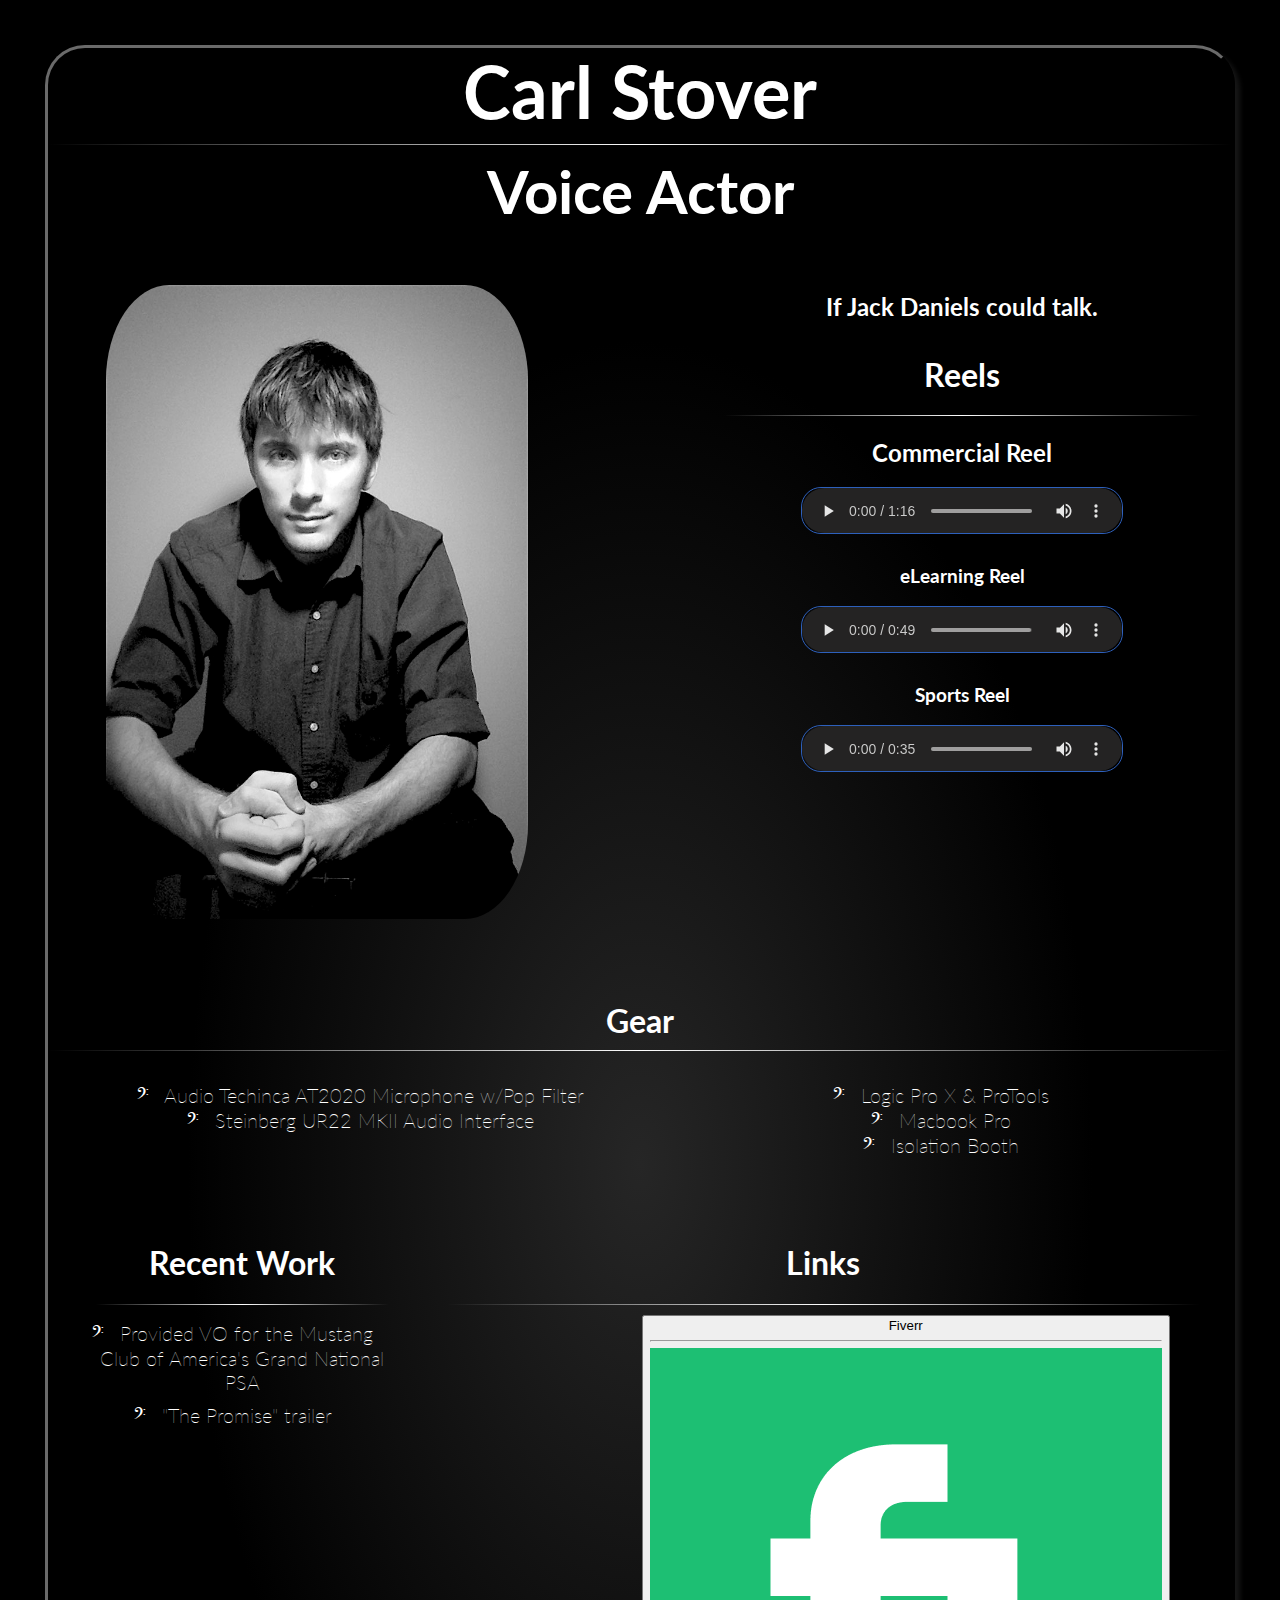
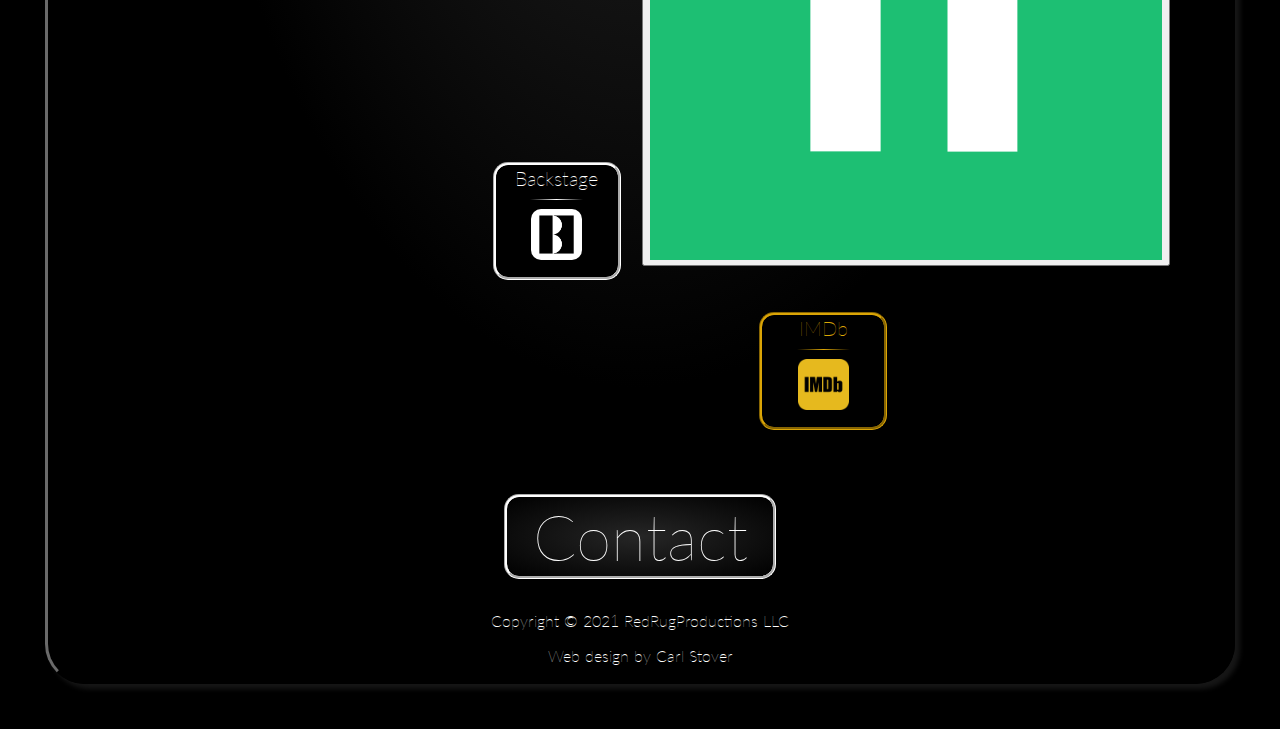
==== index.html @ 20982899 "Update index.html" ====
<!DOCTYPE html>
<html lang="en">
<head>
    <link rel="shortcut icon" type="image/jpg" href="bassclef.jpg"/>
    <link rel="preconnect" href="https://fonts.googleapis.com">
    <link rel="preconnect" href="https://fonts.gstatic.com" crossorigin>
    <link href="https://fonts.googleapis.com/css2?family=Lato:wght@100&display=swap" rel="stylesheet">
    <title> The Walking Bass </title>
    <link rel = "stylesheet" href = "thewalkingbass.css">
    <meta name="viewport" content="width=device-width, initial-scale=1" />
</head>

<body align = center>

<div class = headercontent>

    <h1 style = "font-size: 4.5rem; margin:0px;"> Carl Stover </h1>
    <hr class = line>
    <h3 style = "font-size: 3.75rem; margin:0px;"> Voice Actor </h3>

</div>

<div class = maincontent>

    <div class = maingrid>
       <div class = column1>
            <div class = headshotcontainer>
                <img class = headshot src = "blackwhite.jpeg">
            </div>
        </div>

        <div class = column2 align = center>

            <div class = bio>

                <h2 class = biocontent> 

                   If Jack Daniels could talk.

                </h2>

            </div>

            <div class = reels>
            <h1> Reels </h1>
            <hr class = line style = "margin-bottom: 0px;">
                <div class = reelscontent>

                    <h2 style = "margin-top: 1vh;">Commercial Reel</h2>
                    <audio controls preload = "auto" src = "Commercial Reel.mp3" type = "audio/mpeg" crossorigin>
                    </audio>
                    <br><br>

                    <h3 style = "margin-top: 1vh;">eLearning Reel</h2>
                    <audio controls preload = "auto" src = "eLearning Reel.mp3" type = "audio/mpeg" crossorigin>
                    </audio>
                    <br><br>
                   
                    <h3 style = "margin-top: 1vh;">Sports Reel</h2>
                    <audio controls preload = "auto" src = "Sports Reel.mp3" type = "audio/mpeg" crossorigin>
                    </audio>
                    <br><br>
                    
                    <br><br>
                    
                    
                    
                </div>

            </div>
        </div>

    </div>

    <div class = gear>

        <h1 style = "margin-bottom:0;"> Gear </h1>

        <hr class = line>

        <div class = geargrid>

        <ul class = gearcolumn1>
            <li style = "font-size: 20px;"> Audio Techinca AT2020 Microphone w/Pop Filter</li>
            <li style = "font-size: 20px;"> Steinberg UR22 MKII Audio Interface</li>
        </ul>

        <ul class = gearcolumn2>
            <li style = "font-size: 20px;"> Logic Pro X & ProTools </li>
            <li style = "font-size: 20px;"> Macbook Pro </li>
            <li style = "font-size: 20px;"> Isolation Booth </li>
        </ul>

        </div>
    </div>
    
    <div class = linkworkgrid>
        
        <div class = recentwork align = center>

            <h1> Recent Work </h1>

            <hr class = line  style = "margin: 1rem;">

            <li style = "margin: 1vh; font-size: 20px;"> Provided VO for the Mustang Club of America's Grand National PSA </li>
            <li style = "margin: 1vh; font-size: 20px;"> <a href = https://www.instagram.com/p/CSRpZX1H_sy target = "_blank"> "The Promise" trailer </a></li>  
            <br>    

        </div>

        <div class = links>

            <h1> Links </h1>

            <hr class = line>

            <a class = backstage href = https://www.backstage.com/u/carl-stover/ target="_blank">
                <button class = backstage-media-button>

                    <div class = backstagetext>Backstage</div>

                    <hr class = linebackstage>
                    <img class = backstage-icon src = backstage.png>     
                </button>
            </a>

            <a class = imdb href = https://www.fiverr.com/s/z5KB9g target="_blank">
                <button class = fiverr-media-button>
                    Fiverr
                    <hr class = linefiverr>
                    <img class = fiverr-icon src = fiverr.png>     
                </button>
            </a>

            <a class = imdb href = https://www.imdb.com/name/nm6547443 target="_blank">
                <button class = imdb-media-button>
                    IMDb
                    <hr class = lineimdb>
                    <img class = imdb-icon src = imdb.png>     
                </button>
            </a>
            
        </div>

    </div>

    <div class = contact>
        <a href = "mailto:carlstovermusic@gmail.com"><button class = contactbutton> Contact </button></a>
    </div>

</div>


<div class = footercontent>

    <p> Copyright &#169; 2021 RedRugProductions LLC </p>

    <p> Web design by Carl Stover </p>

</div>

</body>
</html>
---- thewalkingbass.css ----
html 
{
    background-image: radial-gradient(ellipse at center, #262626, black 50%);
    font-family: 'Lato', sans-serif;
    color: white;
    margin: 0px;
    padding: 0px;
    overflow: auto;
    font-weight: 100;        
}

body
{
    border: 3px outset;
    border-color: #161616;
    border-radius: 40px;
    box-shadow: 5px 5px 5px #161616;
    margin: 5vh;
    height: 100%;
}

a
{
    font: inherit;
    color: inherit;
    text-decoration: none;
    overflow: hidden;
}

.line
{
    height: 1px;
    margin: 10px 0;
    background: -webkit-gradient(linear, 0 0, 100% 0, from(rgba(0, 0, 0, 0)), color-stop(0.5, white), to(rgba(0, 0, 0, 0)));
    border: 0;
}

.headercontent
{
    /* background-color: white; */
    margin: 0px;
}

.maincontent
{
    /* background-color: red; */
    width: 100%;
    overflow: auto;
}

.maingrid
{
    /* background-color: brown; */
    display: grid;
    grid-template-columns: auto, auto;
    gap: 10px;
    margin: 1rem;
    overflow: auto;
}

.column1
{
    grid-column: 1/2;
    margin: 1rem;
}

.headshotcontainer
{
    /* background-color: orange; */
    width: min-content;
    margin: 1rem;

}

.headshot
{
    width: 33vw;
    height: auto;
    margin: 10px;
    border-radius: 15%;
}

.column2
{
    grid-column: 2/2;
    margin: 1rem;
}

.bio
{
    /* background-color: yellow; */
    width: 100%;
}

.biocontent
{
    padding: 1vw;
}

.reels 
{
    /* background-color: green; */
    width: 100%;
}

.reelscontent
{
    padding: 1vw;
}

audio 
{
    filter: sepia(0%) saturate(70%) contrast(100%) invert(90%);
    width: 25vw;
    height: 5vh;
    border: 1px solid orange;
    border-radius: 20px;
}

.gear
{
    /* background-color: lime; */
    overflow: auto;
}

.geargrid
{
    /* background-color: brown; */
    display: grid;
    grid-template-columns: repeat(2, minmax(0, 1fr));
    gap: 10px;
    margin: 1rem;
    table-layout: fixed;
}

li::before
{
    content: ' \01D122';
    margin-left: -20px; 
    margin-right: 10px;
}

li
{
    list-style-type: none;
}

.gearcolumn1
{
    grid-column: 1/2;
    margin: 1rem;
    /* background-color: pink; */
}

.gearcolumn2
{
    grid-column: 2/2;
    margin: 1rem;
    /* background-color: orange; */
}

.linkworkgrid
{
    display: grid;
    grid-template-columns: auto, auto;
    gap: 10px;
    margin: 1rem;
    overflow: auto;
}

.links
{
    /* background-color: blue; */
    margin: 1rem;
    height: min-content;
    grid-column: 2/2;
    align-items: center;
}

.backstage-media-button
{
    background-color: black;
    background-image: radial-gradient( center at 25% white, black);
    border: groove 3px white;
    border-radius: 15px;
    font: inherit;
    color: white;
    font-size: 20px;
    padding-left: 2vw;
    padding-right: 2vw;
    padding-bottom: 1vw;
    width: 10vw;
    height: auto;
    margin: 1rem;
    cursor: pointer;
    overflow-x: hidden;
}

.backstagetext
{
    display: flex;
    position: relative;
    align-items: center;
    justify-content: center;
}

.backstage-media-button:hover 
{ 
    opacity: 0.8;
    border: groove 2px; 
}

.backstage-media-button:active 
{
    transform: translateY(4px);
}

.backstage-icon
{
    width: 4vw;
    height: auto;
    border-radius: 10px;
}

.linebackstage
{
    height: 1px;
    margin:1vh;
    background: -webkit-gradient(linear, 0 0, 100% 0, from(rgba(0, 0, 0, 0)), color-stop(0.5, white), to(rgba(0, 0, 0, 0)));
    border: 0;
}

.imdb-media-button
{
    background-color: black;
    background-image: radial-gradient( center at 25% white, black);
    border: groove 3px #DBA506;
    border-radius: 15px;
    font: inherit;
    color: #DBA506;
    font-size: 20px;
    padding-left: 2vw;
    padding-right: 2vw;
    padding-bottom: 1vw;
    width: 10vw;
    height: auto;
    margin: 1rem;
    cursor: pointer;
    overflow-x: hidden;
}
.imdb-media-button:hover 
{ 
    opacity: 0.8;
    border: groove 2px; 
}

.imdb-media-button:active 
{
    transform: translateY(4px);
}

.imdb-icon
{
    width: 4vw;
    height: auto;
}

.lineimdb
{
    height: 1px;
    margin:1vh;
    background: -webkit-gradient(linear, 0 0, 100% 0, from(rgba(0, 0, 0, 0)), color-stop(0.5, #DBA506), to(rgba(0, 0, 0, 0)));
    border: 0;
}

.upwork-media-button
{
    background-color: black;
    background-image: radial-gradient( center at 25% white, black);
    border: groove 3px #15a800;
    border-radius: 15px;
    font: inherit;
    color: #1eff00;
    font-size: 20px;
    padding-left: 2vw;
    padding-right: 2vw;
    padding-bottom: 1vw;
    width: 10vw;
    height: auto;
    margin: 1rem;
    cursor: pointer;
    overflow-x: hidden;
}
.upwork-media-button:hover 
{ 
    opacity: 0.8;
    border: groove 2px; 
}

.upwork-media-button:active 
{
    transform: translateY(4px);
}

.upwork-icon
{
    width: 4vw;
    height: auto;
    border-radius: 10px;
}

.lineupwork
{
    height: 1px;
    margin:1vh;
    background: -webkit-gradient(linear, 0 0, 100% 0, from(rgba(0, 0, 0, 0)), color-stop(0.5, #15a800), to(rgba(0, 0, 0, 0)));
    border: 0;
}



.recentwork
{
    grid-column: 1/2;
    /* background-color: indigo; */
    margin: 1rem;
}

.contactbutton
{
    background-color: black;
    background-image: radial-gradient(#262626, black);
    border: groove 3px white;
    border-radius: 15px;
    font: inherit;
    color: white;
    font-size: 64px;
    padding-left: 2vw;
    padding-right: 2vw;
    width: min-content;
    height: auto;
    margin: 1rem;
    cursor: pointer;

}

.contactbutton:hover 
{ 
    opacity: 0.8;
    border: groove 2px white; 
    box-shadow: 1px 5px 5px #161616;
}

.contactbutton:active 
{
    background-color: white;
    transform: translateY(4px);
}
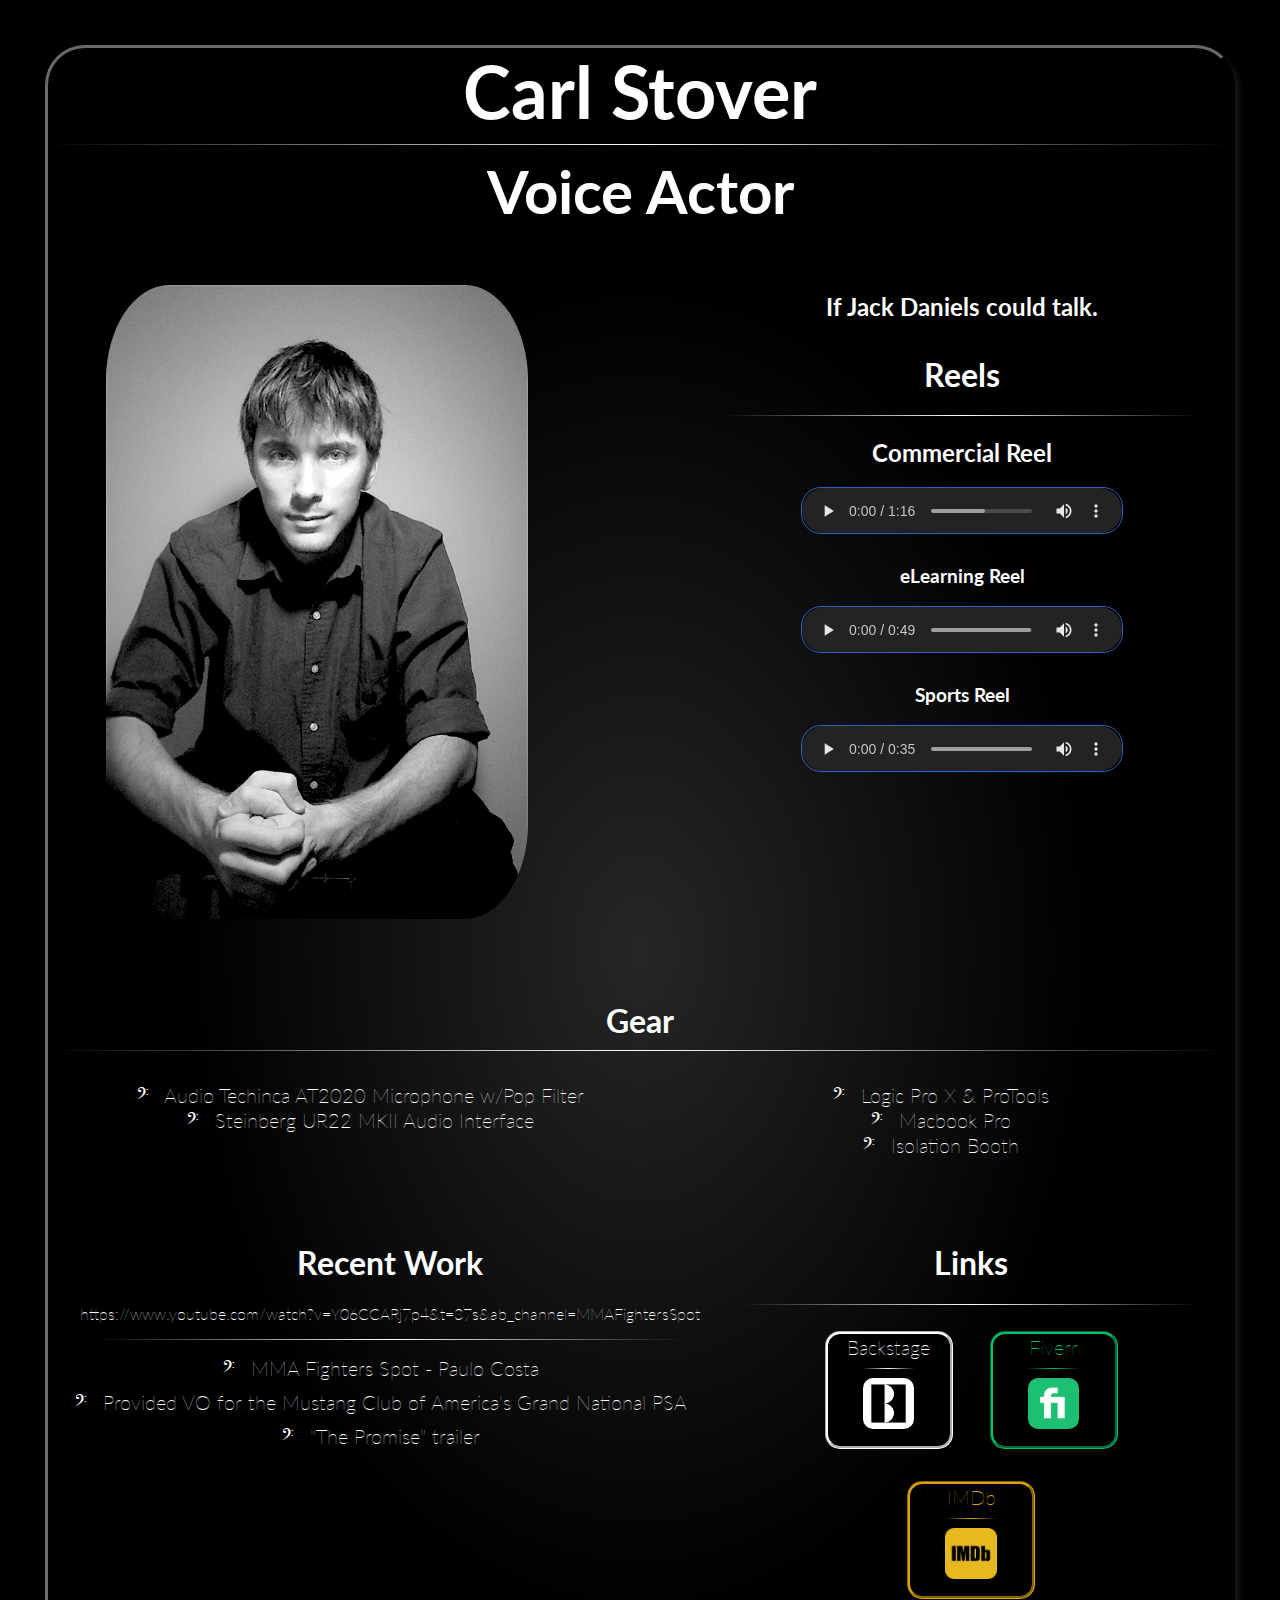
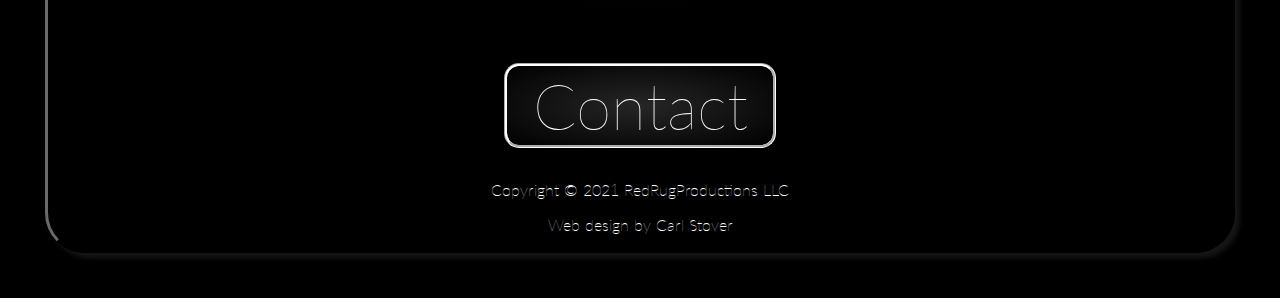
==== commit e7bb4917: "Update index.html" ====
--- a/index.html
+++ b/index.html
@@ -99,9 +99,11 @@
         <div class = recentwork align = center>
 
             <h1> Recent Work </h1>
+https://www.youtube.com/watch?v=Y06CCARj7p4&t=37s&ab_channel=MMAFightersSpot
 
+            
             <hr class = line  style = "margin: 1rem;">
-
+            <li style = "margin: 1vh; font-size: 20px;"> <a href = https://www.youtube.com/watch?v=Y06CCARj7p4&t=37s&ab_channel=MMAFightersSpot target = "_blank"> MMA Fighters Spot - Paulo Costa </a></li>  
             <li style = "margin: 1vh; font-size: 20px;"> Provided VO for the Mustang Club of America's Grand National PSA </li>
             <li style = "margin: 1vh; font-size: 20px;"> <a href = https://www.instagram.com/p/CSRpZX1H_sy target = "_blank"> "The Promise" trailer </a></li>  
             <br>    
--- a/thewalkingbass.css
+++ b/thewalkingbass.css
@@ -108,8 +108,7 @@
     padding: 1vw;
 }
 
-audio 
-{
+audio {
     filter: sepia(0%) saturate(70%) contrast(100%) invert(90%);
     width: 25vw;
     height: 5vh;
@@ -195,7 +194,6 @@
     cursor: pointer;
     overflow-x: hidden;
 }
-
 .backstagetext
 {
     display: flex;
@@ -203,7 +201,6 @@
     align-items: center;
     justify-content: center;
 }
-
 .backstage-media-button:hover 
 { 
     opacity: 0.8;
@@ -273,14 +270,14 @@
     border: 0;
 }
 
-.upwork-media-button
+.fiverr-media-button
 {
     background-color: black;
     background-image: radial-gradient( center at 25% white, black);
-    border: groove 3px #15a800;
+    border: groove 3px #00c26b;
     border-radius: 15px;
     font: inherit;
-    color: #1eff00;
+    color: #00c26b;
     font-size: 20px;
     padding-left: 2vw;
     padding-right: 2vw;
@@ -291,33 +288,31 @@
     cursor: pointer;
     overflow-x: hidden;
 }
-.upwork-media-button:hover 
+.fiverr-media-button:hover 
 { 
     opacity: 0.8;
     border: groove 2px; 
 }
 
-.upwork-media-button:active 
+.fiverr-media-button:active 
 {
     transform: translateY(4px);
 }
 
-.upwork-icon
+.fiverr-icon
 {
     width: 4vw;
     height: auto;
     border-radius: 10px;
 }
 
-.lineupwork
+.linefiverr
 {
     height: 1px;
     margin:1vh;
-    background: -webkit-gradient(linear, 0 0, 100% 0, from(rgba(0, 0, 0, 0)), color-stop(0.5, #15a800), to(rgba(0, 0, 0, 0)));
+    background: -webkit-gradient(linear, 0 0, 100% 0, from(rgba(0, 0, 0, 0)), color-stop(0.5, #00c26b), to(rgba(0, 0, 0, 0)));
     border: 0;
 }
-
-
 
 .recentwork
 {
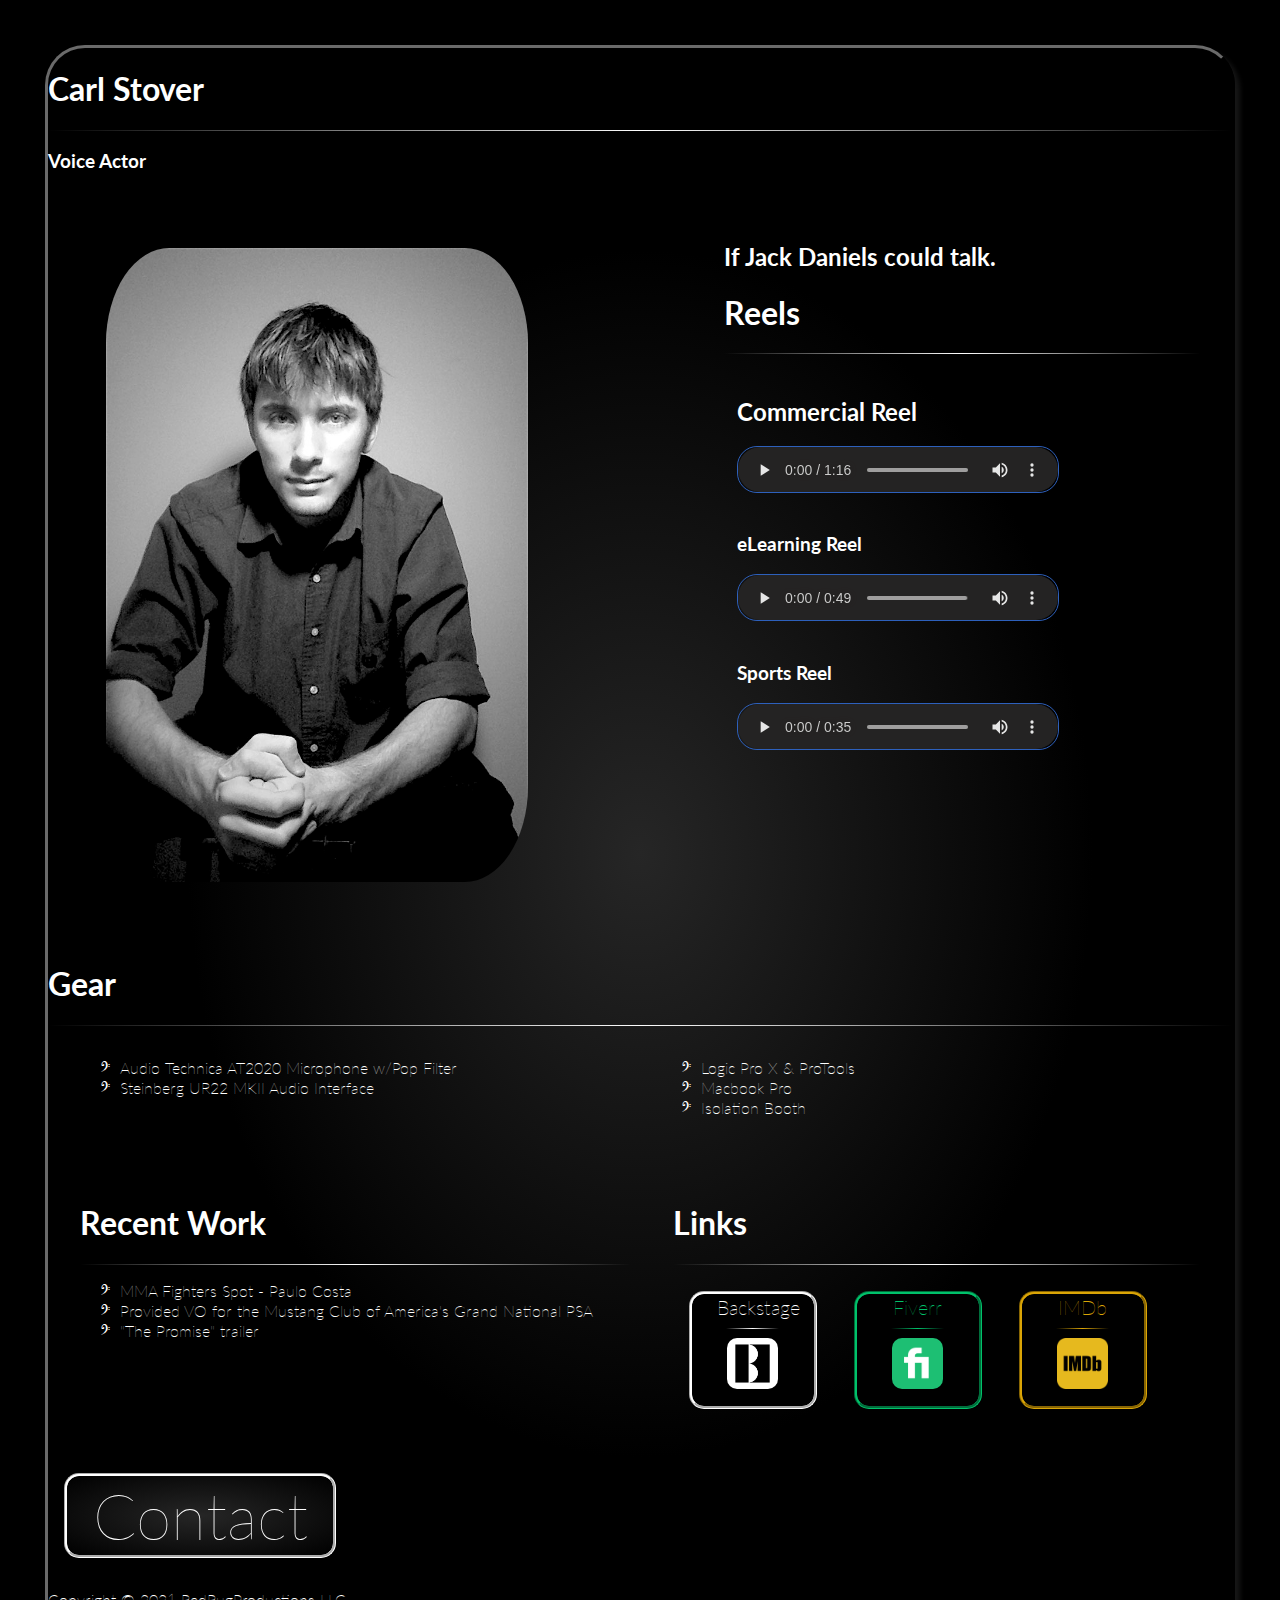
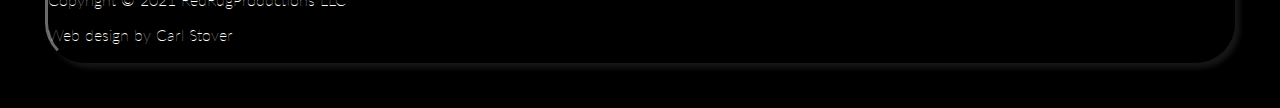
==== commit 9526debf: "Update index.html" ====
--- a/index.html
+++ b/index.html
@@ -1,165 +1,119 @@
 <!DOCTYPE html>
 <html lang="en">
+
 <head>
-    <link rel="shortcut icon" type="image/jpg" href="bassclef.jpg"/>
+    <meta charset="UTF-8">
+    <meta name="viewport" content="width=device-width, initial-scale=1">
+    <title>The Walking Bass</title>
+    <link rel="shortcut icon" type="image/jpg" href="bassclef.jpg" />
     <link rel="preconnect" href="https://fonts.googleapis.com">
     <link rel="preconnect" href="https://fonts.gstatic.com" crossorigin>
     <link href="https://fonts.googleapis.com/css2?family=Lato:wght@100&display=swap" rel="stylesheet">
-    <title> The Walking Bass </title>
-    <link rel = "stylesheet" href = "thewalkingbass.css">
-    <meta name="viewport" content="width=device-width, initial-scale=1" />
+    <link rel="stylesheet" href="thewalkingbass.css">
 </head>
 
-<body align = center>
+<body>
 
-<div class = headercontent>
+    <div class="headercontent">
+        <h1>Carl Stover</h1>
+        <hr class="line">
+        <h3>Voice Actor</h3>
+    </div>
 
-    <h1 style = "font-size: 4.5rem; margin:0px;"> Carl Stover </h1>
-    <hr class = line>
-    <h3 style = "font-size: 3.75rem; margin:0px;"> Voice Actor </h3>
-
-</div>
-
-<div class = maincontent>
-
-    <div class = maingrid>
-       <div class = column1>
-            <div class = headshotcontainer>
-                <img class = headshot src = "blackwhite.jpeg">
+    <div class="maincontent">
+        <div class="maingrid">
+            <div class="column1">
+                <div class="headshotcontainer">
+                    <img class="headshot" src="blackwhite.jpeg" alt="Headshot">
+                </div>
+            </div>
+            <div class="column2">
+                <div class="bio">
+                    <h2>If Jack Daniels could talk.</h2>
+                </div>
+                <div class="reels">
+                    <h1>Reels</h1>
+                    <hr class="line">
+                    <div class="reelscontent">
+                        <h2>Commercial Reel</h2>
+                        <audio controls preload="auto" src="Commercial Reel.mp3" type="audio/mpeg" crossorigin></audio>
+                        <br><br>
+                        <h3>eLearning Reel</h3>
+                        <audio controls preload="auto" src="eLearning Reel.mp3" type="audio/mpeg" crossorigin></audio>
+                        <br><br>
+                        <h3>Sports Reel</h3>
+                        <audio controls preload="auto" src="Sports Reel.mp3" type="audio/mpeg" crossorigin></audio>
+                        <br><br>
+                    </div>
+                </div>
             </div>
         </div>
 
-        <div class = column2 align = center>
-
-            <div class = bio>
-
-                <h2 class = biocontent> 
-
-                   If Jack Daniels could talk.
-
-                </h2>
-
-            </div>
-
-            <div class = reels>
-            <h1> Reels </h1>
-            <hr class = line style = "margin-bottom: 0px;">
-                <div class = reelscontent>
-
-                    <h2 style = "margin-top: 1vh;">Commercial Reel</h2>
-                    <audio controls preload = "auto" src = "Commercial Reel.mp3" type = "audio/mpeg" crossorigin>
-                    </audio>
-                    <br><br>
-
-                    <h3 style = "margin-top: 1vh;">eLearning Reel</h2>
-                    <audio controls preload = "auto" src = "eLearning Reel.mp3" type = "audio/mpeg" crossorigin>
-                    </audio>
-                    <br><br>
-                   
-                    <h3 style = "margin-top: 1vh;">Sports Reel</h2>
-                    <audio controls preload = "auto" src = "Sports Reel.mp3" type = "audio/mpeg" crossorigin>
-                    </audio>
-                    <br><br>
-                    
-                    <br><br>
-                    
-                    
-                    
-                </div>
-
+        <div class="gear">
+            <h1>Gear</h1>
+            <hr class="line">
+            <div class="geargrid">
+                <ul class="gearcolumn1">
+                    <li>Audio Technica AT2020 Microphone w/Pop Filter</li>
+                    <li>Steinberg UR22 MKII Audio Interface</li>
+                </ul>
+                <ul class="gearcolumn2">
+                    <li>Logic Pro X & ProTools</li>
+                    <li>Macbook Pro</li>
+                    <li>Isolation Booth</li>
+                </ul>
             </div>
         </div>
 
+        <div class="linkworkgrid">
+            <div class="recentwork">
+                <h1>Recent Work</h1>
+                <hr class="line">
+                <ul>
+                    <li><a href="https://www.youtube.com/watch?v=Y06CCARj7p4&t=37s&ab_channel=MMAFightersSpot" target="_blank">MMA Fighters Spot - Paulo Costa</a></li>
+                    <li>Provided VO for the Mustang Club of America's Grand National PSA</li>
+                    <li><a href="https://www.instagram.com/p/CSRpZX1H_sy" target="_blank">"The Promise" trailer</a></li>
+                </ul>
+            </div>
+            <div class="links">
+                <h1>Links</h1>
+                <hr class="line">
+                <a class="backstage" href="https://www.backstage.com/u/carl-stover/" target="_blank">
+                    <button class="backstage-media-button">
+                        Backstage
+                        <hr class="linebackstage">
+                        <img class="backstage-icon" src="backstage.png" alt="Backstage Icon">
+                    </button>
+                </a>
+                <a class="fiverr" href="https://www.fiverr.com/s/z5KB9g" target="_blank">
+                    <button class="fiverr-media-button">
+                        Fiverr
+                        <hr class="linefiverr">
+                        <img class="fiverr-icon" src="fiverr.png" alt="Fiverr Icon">
+                    </button>
+                </a>
+                <a class="imdb" href="https://www.imdb.com/name/nm6547443" target="_blank">
+                    <button class="imdb-media-button">
+                        IMDb
+                        <hr class="lineimdb">
+                        <img class="imdb-icon" src="imdb.png" alt="IMDb Icon">
+                    </button>
+                </a>
+            </div>
+        </div>
+
+        <div class="contact">
+            <a href="mailto:carlstovermusic@gmail.com">
+                <button class="contactbutton">Contact</button>
+            </a>
+        </div>
     </div>
 
-    <div class = gear>
-
-        <h1 style = "margin-bottom:0;"> Gear </h1>
-
-        <hr class = line>
-
-        <div class = geargrid>
-
-        <ul class = gearcolumn1>
-            <li style = "font-size: 20px;"> Audio Techinca AT2020 Microphone w/Pop Filter</li>
-            <li style = "font-size: 20px;"> Steinberg UR22 MKII Audio Interface</li>
-        </ul>
-
-        <ul class = gearcolumn2>
-            <li style = "font-size: 20px;"> Logic Pro X & ProTools </li>
-            <li style = "font-size: 20px;"> Macbook Pro </li>
-            <li style = "font-size: 20px;"> Isolation Booth </li>
-        </ul>
-
-        </div>
-    </div>
-    
-    <div class = linkworkgrid>
-        
-        <div class = recentwork align = center>
-
-            <h1> Recent Work </h1>
-https://www.youtube.com/watch?v=Y06CCARj7p4&t=37s&ab_channel=MMAFightersSpot
-
-            
-            <hr class = line  style = "margin: 1rem;">
-            <li style = "margin: 1vh; font-size: 20px;"> <a href = https://www.youtube.com/watch?v=Y06CCARj7p4&t=37s&ab_channel=MMAFightersSpot target = "_blank"> MMA Fighters Spot - Paulo Costa </a></li>  
-            <li style = "margin: 1vh; font-size: 20px;"> Provided VO for the Mustang Club of America's Grand National PSA </li>
-            <li style = "margin: 1vh; font-size: 20px;"> <a href = https://www.instagram.com/p/CSRpZX1H_sy target = "_blank"> "The Promise" trailer </a></li>  
-            <br>    
-
-        </div>
-
-        <div class = links>
-
-            <h1> Links </h1>
-
-            <hr class = line>
-
-            <a class = backstage href = https://www.backstage.com/u/carl-stover/ target="_blank">
-                <button class = backstage-media-button>
-
-                    <div class = backstagetext>Backstage</div>
-
-                    <hr class = linebackstage>
-                    <img class = backstage-icon src = backstage.png>     
-                </button>
-            </a>
-
-            <a class = imdb href = https://www.fiverr.com/s/z5KB9g target="_blank">
-                <button class = fiverr-media-button>
-                    Fiverr
-                    <hr class = linefiverr>
-                    <img class = fiverr-icon src = fiverr.png>     
-                </button>
-            </a>
-
-            <a class = imdb href = https://www.imdb.com/name/nm6547443 target="_blank">
-                <button class = imdb-media-button>
-                    IMDb
-                    <hr class = lineimdb>
-                    <img class = imdb-icon src = imdb.png>     
-                </button>
-            </a>
-            
-        </div>
-
+    <div class="footercontent">
+        <p>Copyright &#169; 2021 RedRugProductions LLC</p>
+        <p>Web design by Carl Stover</p>
     </div>
 
-    <div class = contact>
-        <a href = "mailto:carlstovermusic@gmail.com"><button class = contactbutton> Contact </button></a>
-    </div>
+</body>
 
-</div>
-
-
-<div class = footercontent>
-
-    <p> Copyright &#169; 2021 RedRugProductions LLC </p>
-
-    <p> Web design by Carl Stover </p>
-
-</div>
-
-</body>
 </html>
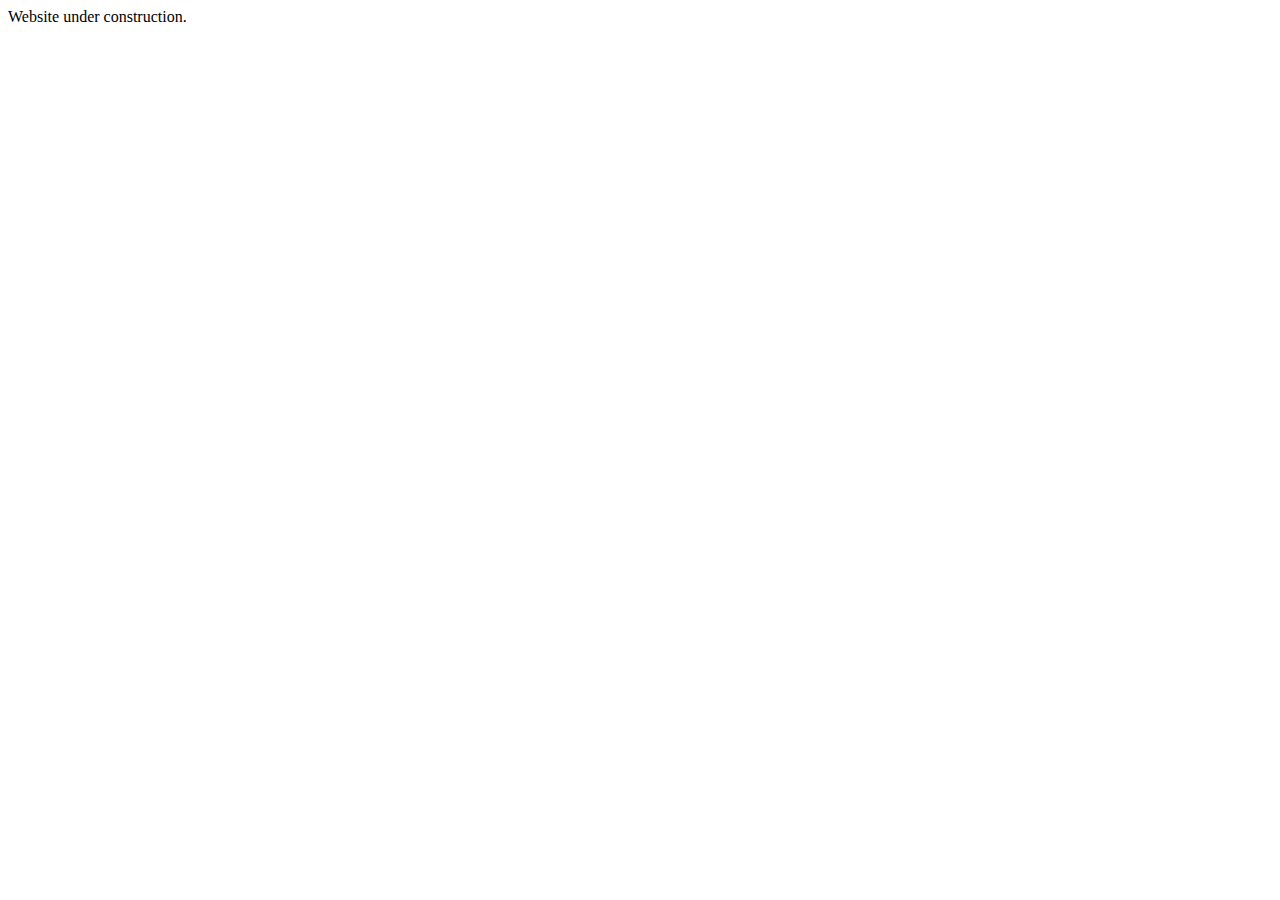
==== commit 02dffad9: "Update index.html" ====
--- a/index.html
+++ b/index.html
@@ -1,3 +1,7 @@
+Website under construction.
+
+<!--
+
 <!DOCTYPE html>
 <html lang="en">
 
@@ -117,3 +121,4 @@
 </body>
 
 </html>
+-->
--- a/thewalkingbass.css
+++ b/thewalkingbass.css
@@ -1,353 +1,159 @@
-html 
-{
+html {
     background-image: radial-gradient(ellipse at center, #262626, black 50%);
     font-family: 'Lato', sans-serif;
     color: white;
-    margin: 0px;
-    padding: 0px;
-    overflow: auto;
-    font-weight: 100;        
+    margin: 0;
+    padding: 0;
+    font-weight: 100;
 }
 
-body
-{
+body {
     border: 3px outset;
     border-color: #161616;
     border-radius: 40px;
     box-shadow: 5px 5px 5px #161616;
     margin: 5vh;
-    height: 100%;
+    padding: 2vh;
+    min-height: 100vh;
+    box-sizing: border-box;
 }
 
-a
-{
+a {
     font: inherit;
     color: inherit;
     text-decoration: none;
     overflow: hidden;
 }
 
-.line
-{
+.line {
     height: 1px;
-    margin: 10px 0;
+    margin: 1vh 0;
     background: -webkit-gradient(linear, 0 0, 100% 0, from(rgba(0, 0, 0, 0)), color-stop(0.5, white), to(rgba(0, 0, 0, 0)));
     border: 0;
 }
 
-.headercontent
-{
-    /* background-color: white; */
-    margin: 0px;
+.headercontent {
+    margin: 0;
+    text-align: center;
+    padding: 2vh;
 }
 
-.maincontent
-{
-    /* background-color: red; */
+.maincontent {
     width: 100%;
-    overflow: auto;
+    overflow: hidden;
+    box-sizing: border-box;
+    padding: 2vh;
 }
 
-.maingrid
-{
-    /* background-color: brown; */
+.maingrid {
     display: grid;
-    grid-template-columns: auto, auto;
-    gap: 10px;
-    margin: 1rem;
-    overflow: auto;
+    grid-template-columns: 1fr;
+    gap: 2vh;
 }
 
-.column1
-{
-    grid-column: 1/2;
-    margin: 1rem;
+.column1, .column2 {
+    margin: 1rem 0;
+    text-align: center;
 }
 
-.headshotcontainer
-{
-    /* background-color: orange; */
-    width: min-content;
-    margin: 1rem;
-
-}
-
-.headshot
-{
-    width: 33vw;
+.headshot {
+    width: 100%;
+    max-width: 300px;
     height: auto;
-    margin: 10px;
     border-radius: 15%;
 }
 
-.column2
-{
-    grid-column: 2/2;
-    margin: 1rem;
-}
-
-.bio
-{
-    /* background-color: yellow; */
+.reelscontent audio {
     width: 100%;
-}
-
-.biocontent
-{
-    padding: 1vw;
-}
-
-.reels 
-{
-    /* background-color: green; */
-    width: 100%;
-}
-
-.reelscontent
-{
-    padding: 1vw;
-}
-
-audio {
-    filter: sepia(0%) saturate(70%) contrast(100%) invert(90%);
-    width: 25vw;
-    height: 5vh;
     border: 1px solid orange;
     border-radius: 20px;
 }
 
-.gear
-{
-    /* background-color: lime; */
-    overflow: auto;
+.geargrid {
+    display: grid;
+    grid-template-columns: 1fr 1fr;
+    gap: 2vh;
 }
 
-.geargrid
-{
-    /* background-color: brown; */
-    display: grid;
-    grid-template-columns: repeat(2, minmax(0, 1fr));
-    gap: 10px;
-    margin: 1rem;
-    table-layout: fixed;
+.gearcolumn1, .gearcolumn2 {
+    list-style-type: none;
+    margin: 1rem 0;
+    padding: 0;
 }
 
-li::before
-{
-    content: ' \01D122';
-    margin-left: -20px; 
-    margin-right: 10px;
+.linkworkgrid {
+    display: flex;
+    flex-direction: column;
+    gap: 2vh;
 }
 
-li
-{
-    list-style-type: none;
+.links {
+    text-align: center;
 }
 
-.gearcolumn1
-{
-    grid-column: 1/2;
-    margin: 1rem;
-    /* background-color: pink; */
-}
-
-.gearcolumn2
-{
-    grid-column: 2/2;
-    margin: 1rem;
-    /* background-color: orange; */
-}
-
-.linkworkgrid
-{
-    display: grid;
-    grid-template-columns: auto, auto;
-    gap: 10px;
-    margin: 1rem;
-    overflow: auto;
-}
-
-.links
-{
-    /* background-color: blue; */
-    margin: 1rem;
-    height: min-content;
-    grid-column: 2/2;
-    align-items: center;
-}
-
-.backstage-media-button
-{
+.media-button {
     background-color: black;
-    background-image: radial-gradient( center at 25% white, black);
+    background-image: radial-gradient(center at 25% white, black);
     border: groove 3px white;
     border-radius: 15px;
     font: inherit;
     color: white;
-    font-size: 20px;
-    padding-left: 2vw;
-    padding-right: 2vw;
-    padding-bottom: 1vw;
-    width: 10vw;
-    height: auto;
-    margin: 1rem;
+    font-size: 16px;
+    padding: 1vh 2vw;
     cursor: pointer;
     overflow-x: hidden;
-}
-.backstagetext
-{
-    display: flex;
-    position: relative;
-    align-items: center;
-    justify-content: center;
-}
-.backstage-media-button:hover 
-{ 
-    opacity: 0.8;
-    border: groove 2px; 
+    text-decoration: none;
+    display: inline-block;
+    transition: all 0.3s;
 }
 
-.backstage-media-button:active 
-{
+.media-button:hover {
+    opacity: 0.8;
+    border: groove 2px;
+}
+
+.media-button:active {
     transform: translateY(4px);
 }
 
-.backstage-icon
-{
-    width: 4vw;
+.icon {
+    width: 20px;
     height: auto;
     border-radius: 10px;
 }
 
-.linebackstage
-{
-    height: 1px;
-    margin:1vh;
-    background: -webkit-gradient(linear, 0 0, 100% 0, from(rgba(0, 0, 0, 0)), color-stop(0.5, white), to(rgba(0, 0, 0, 0)));
-    border: 0;
-}
-
-.imdb-media-button
-{
-    background-color: black;
-    background-image: radial-gradient( center at 25% white, black);
-    border: groove 3px #DBA506;
-    border-radius: 15px;
-    font: inherit;
-    color: #DBA506;
-    font-size: 20px;
-    padding-left: 2vw;
-    padding-right: 2vw;
-    padding-bottom: 1vw;
-    width: 10vw;
-    height: auto;
-    margin: 1rem;
-    cursor: pointer;
-    overflow-x: hidden;
-}
-.imdb-media-button:hover 
-{ 
-    opacity: 0.8;
-    border: groove 2px; 
-}
-
-.imdb-media-button:active 
-{
-    transform: translateY(4px);
-}
-
-.imdb-icon
-{
-    width: 4vw;
-    height: auto;
-}
-
-.lineimdb
-{
-    height: 1px;
-    margin:1vh;
-    background: -webkit-gradient(linear, 0 0, 100% 0, from(rgba(0, 0, 0, 0)), color-stop(0.5, #DBA506), to(rgba(0, 0, 0, 0)));
-    border: 0;
-}
-
-.fiverr-media-button
-{
-    background-color: black;
-    background-image: radial-gradient( center at 25% white, black);
-    border: groove 3px #00c26b;
-    border-radius: 15px;
-    font: inherit;
-    color: #00c26b;
-    font-size: 20px;
-    padding-left: 2vw;
-    padding-right: 2vw;
-    padding-bottom: 1vw;
-    width: 10vw;
-    height: auto;
-    margin: 1rem;
-    cursor: pointer;
-    overflow-x: hidden;
-}
-.fiverr-media-button:hover 
-{ 
-    opacity: 0.8;
-    border: groove 2px; 
-}
-
-.fiverr-media-button:active 
-{
-    transform: translateY(4px);
-}
-
-.fiverr-icon
-{
-    width: 4vw;
-    height: auto;
-    border-radius: 10px;
-}
-
-.linefiverr
-{
-    height: 1px;
-    margin:1vh;
-    background: -webkit-gradient(linear, 0 0, 100% 0, from(rgba(0, 0, 0, 0)), color-stop(0.5, #00c26b), to(rgba(0, 0, 0, 0)));
-    border: 0;
-}
-
-.recentwork
-{
-    grid-column: 1/2;
-    /* background-color: indigo; */
-    margin: 1rem;
-}
-
-.contactbutton
-{
+.contactbutton {
     background-color: black;
     background-image: radial-gradient(#262626, black);
     border: groove 3px white;
     border-radius: 15px;
     font: inherit;
     color: white;
-    font-size: 64px;
-    padding-left: 2vw;
-    padding-right: 2vw;
-    width: min-content;
-    height: auto;
-    margin: 1rem;
+    font-size: 2rem;
+    padding: 1vh 2vw;
     cursor: pointer;
-
+    transition: all 0.3s;
 }
 
-.contactbutton:hover 
-{ 
+.contactbutton:hover {
     opacity: 0.8;
-    border: groove 2px white; 
+    border: groove 2px white;
     box-shadow: 1px 5px 5px #161616;
 }
 
-.contactbutton:active 
-{
+.contactbutton:active {
     background-color: white;
     transform: translateY(4px);
 }
+
+@media (min-width: 768px) {
+    .maingrid {
+        grid-template-columns: 1fr 1fr;
+    }
+}
+
+@media (min-width: 1024px) {
+    .maingrid {
+        grid-template-columns: 1fr 1fr 1fr;
+    }
+}
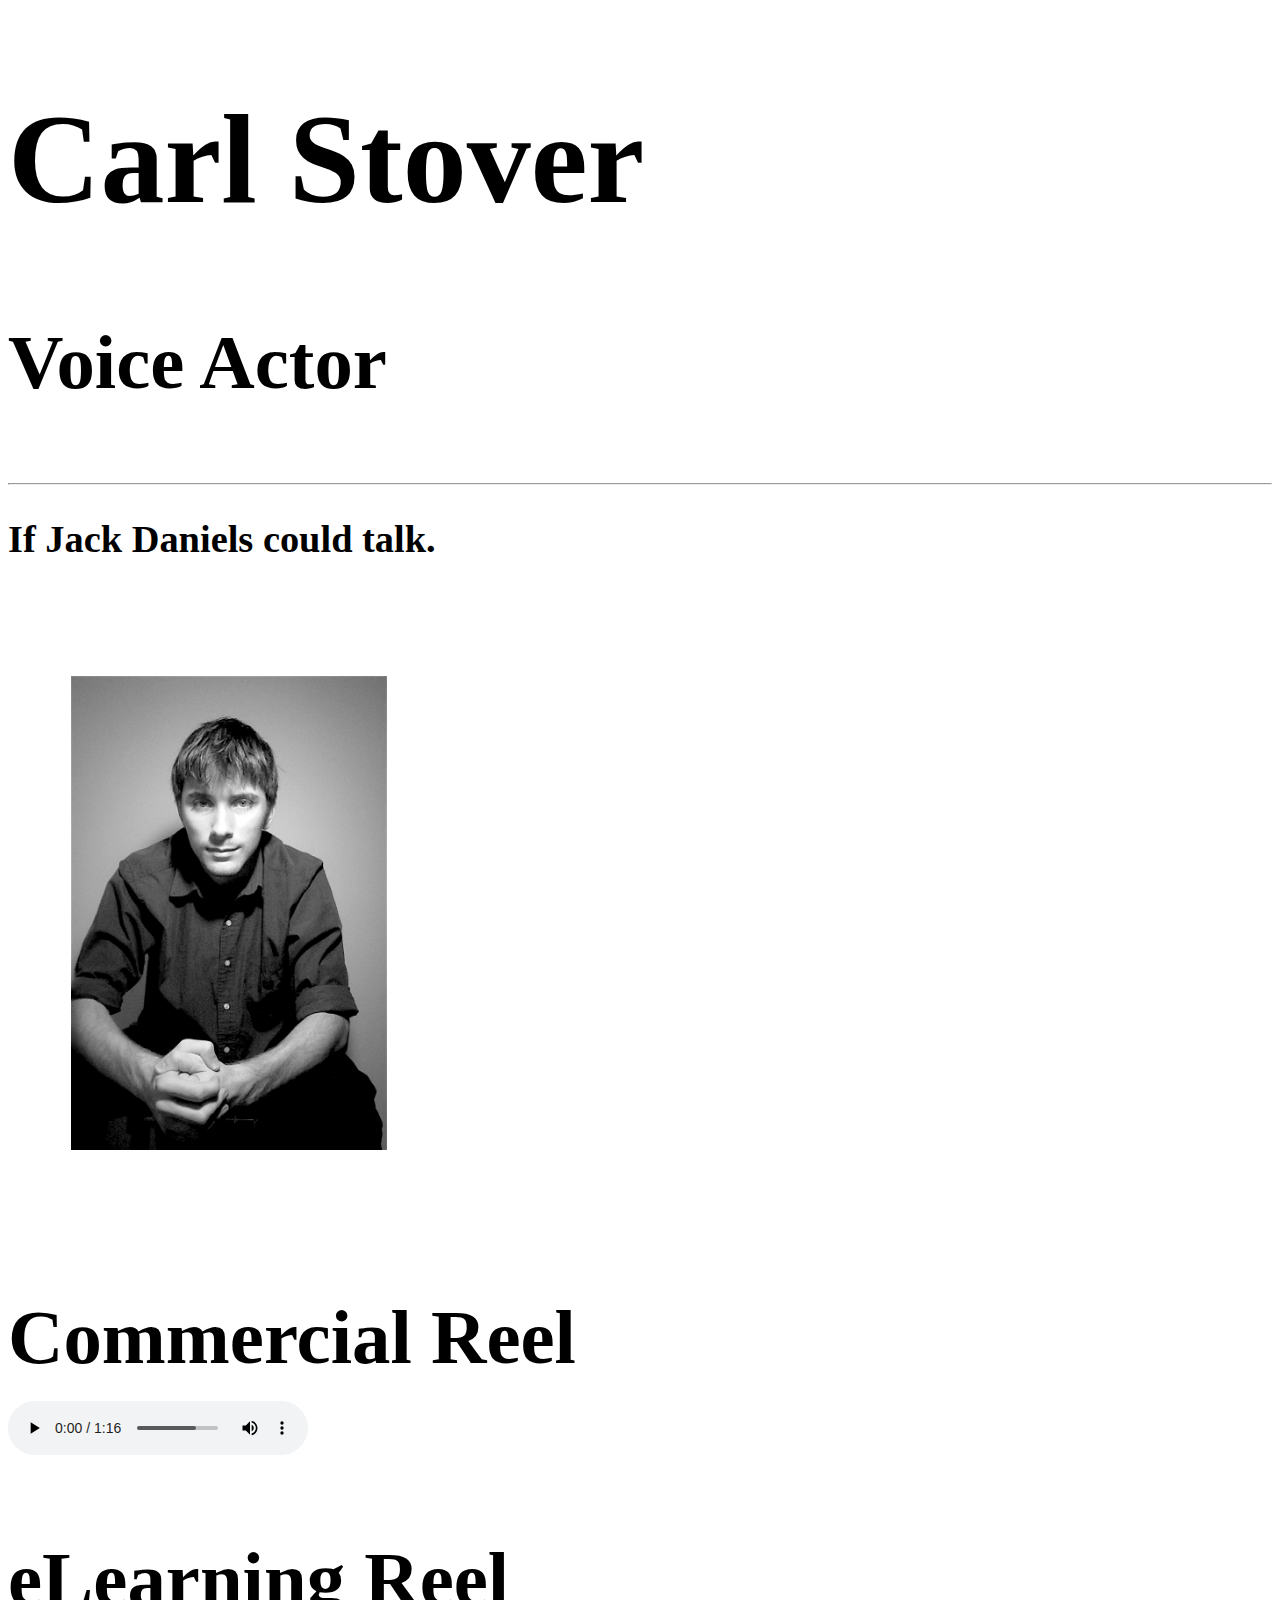
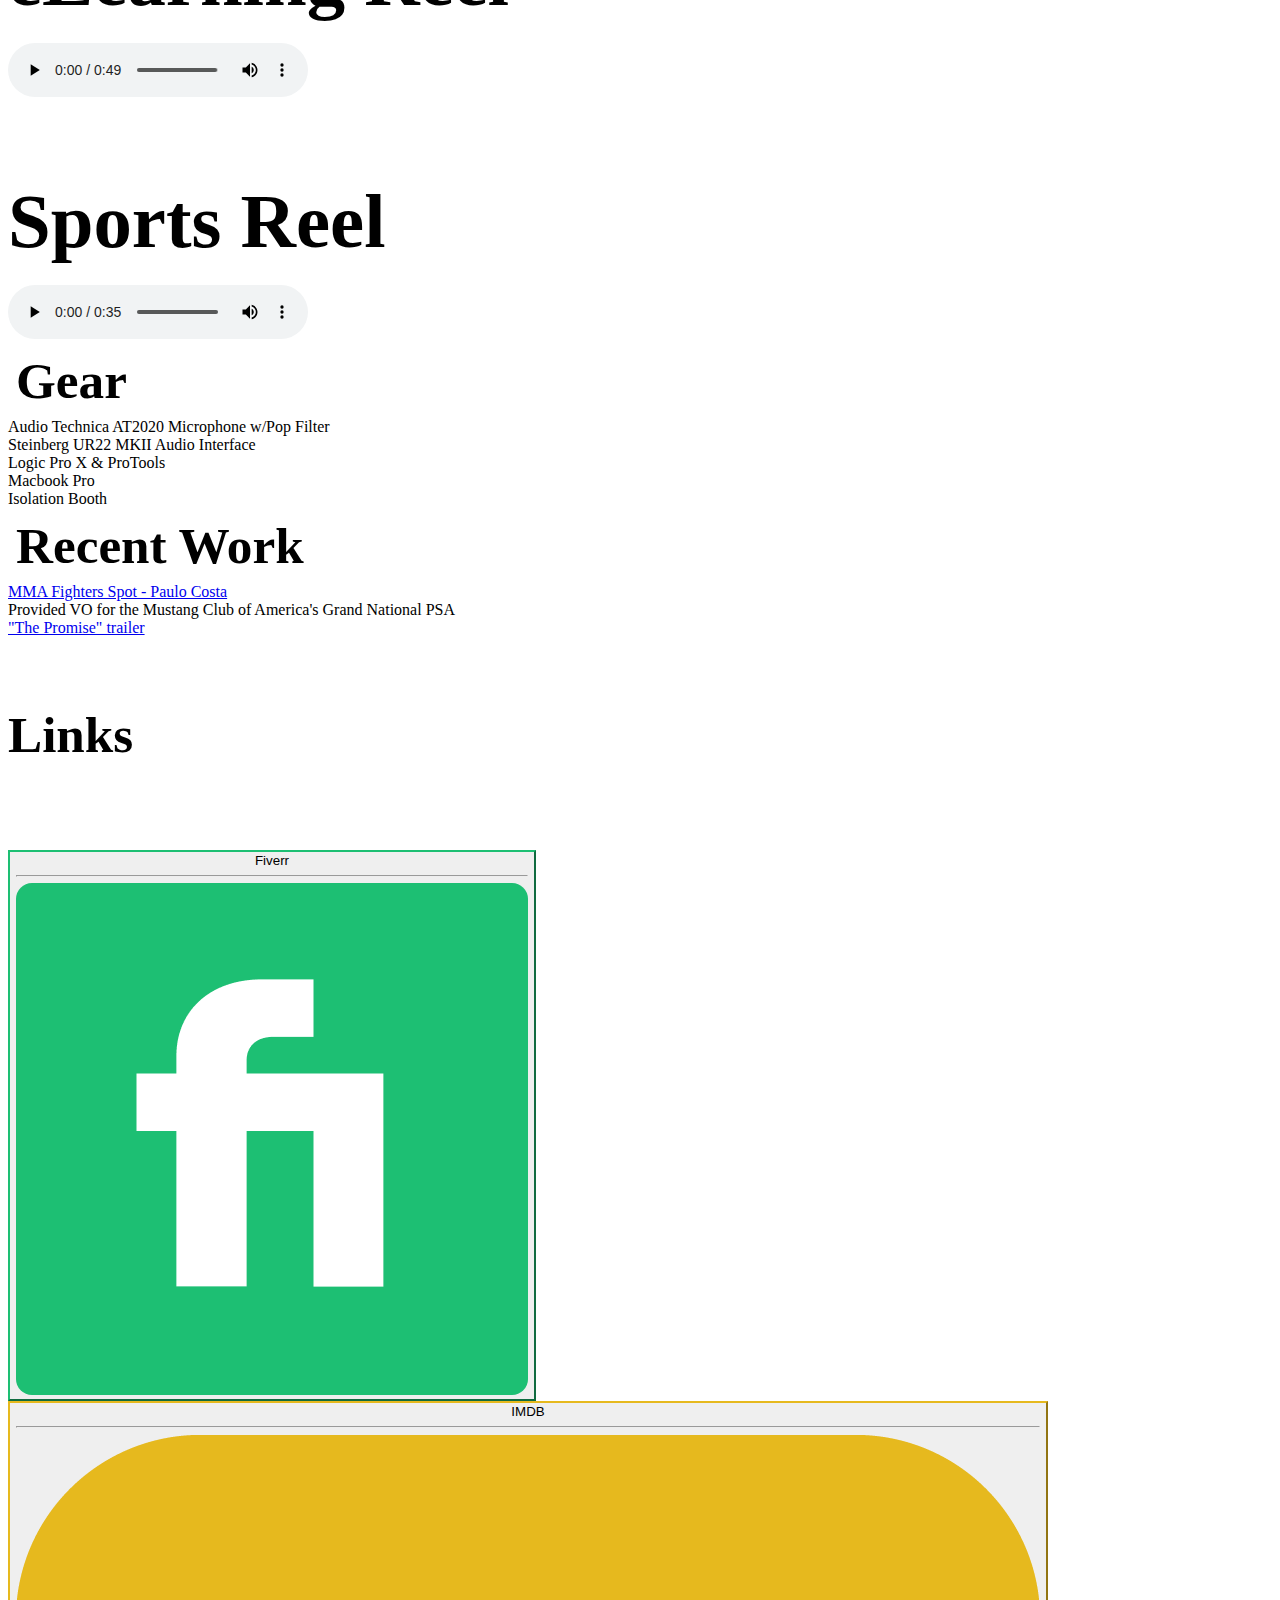
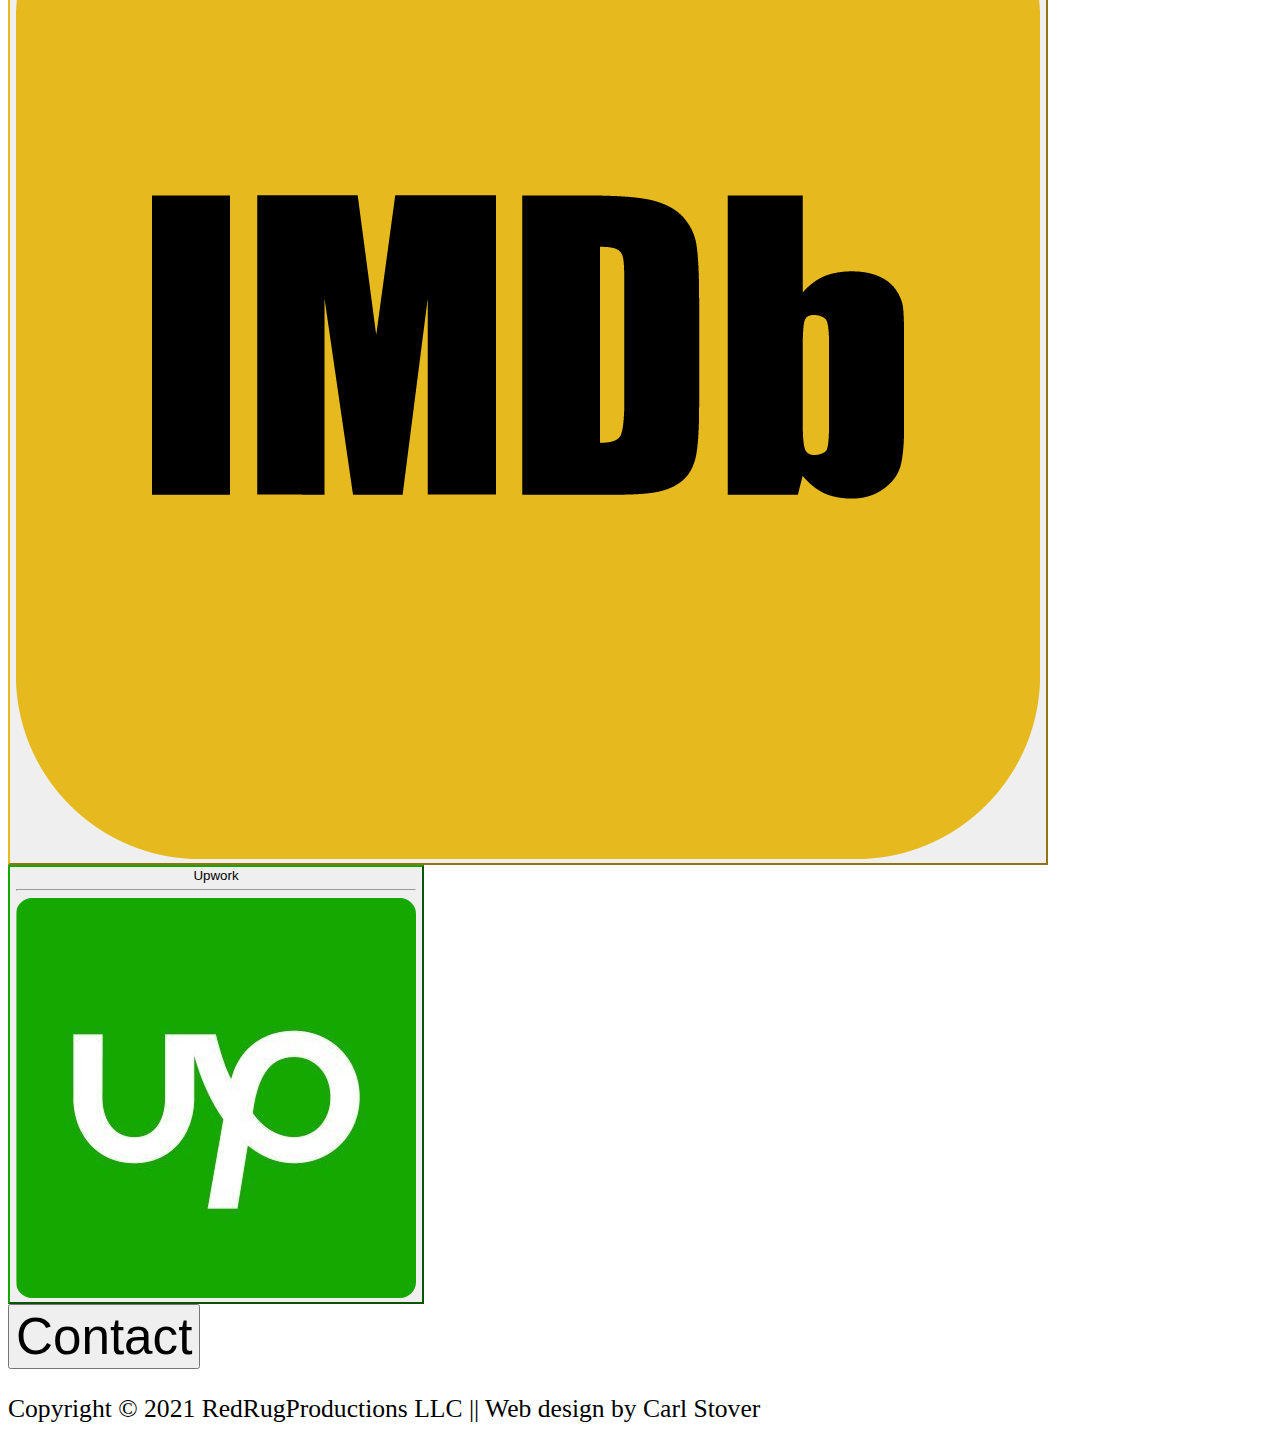
==== commit be181768: "Update index.html" ====
--- a/index.html
+++ b/index.html
@@ -1,124 +1,86 @@
-Website under construction.
-
-<!--
-
 <!DOCTYPE html>
 <html lang="en">
-
 <head>
     <meta charset="UTF-8">
-    <meta name="viewport" content="width=device-width, initial-scale=1">
-    <title>The Walking Bass</title>
+    <link rel = "stylesheet" href = "main.css";>
     <link rel="shortcut icon" type="image/jpg" href="bassclef.jpg" />
+    <meta name = "viewport" content = "width = device-width, initial-scale = 1.0">
     <link rel="preconnect" href="https://fonts.googleapis.com">
     <link rel="preconnect" href="https://fonts.gstatic.com" crossorigin>
     <link href="https://fonts.googleapis.com/css2?family=Lato:wght@100&display=swap" rel="stylesheet">
-    <link rel="stylesheet" href="thewalkingbass.css">
+    <title> Carl Stover || Voice Actor </title>
+
 </head>
-
 <body>
 
-    <div class="headercontent">
-        <h1>Carl Stover</h1>
-        <hr class="line">
-        <h3>Voice Actor</h3>
+    <div id = firstsection>
+    <h1 style = "font-size: 10vw;"> Carl Stover </h1>
+    <h3 style = "font-size: 6vw;"> Voice Actor </h3>
+<hr>
+    <h4 style = "font-size: 3vw; margin-top: 2.5vw;"> If Jack Daniels could talk. </h3>
     </div>
+    
+    <div id = secondsection>
+    
+        <img id = headshot src = "blackwhite.jpeg" style = "width: 25%; margin: 5%">
+    
+        <div id = reels>
+        <h3 style = "font-size: 6vw; margin-bottom: 1.5vw;"> Commercial Reel </h2>
+        <audio controls src = "Commercial Reel.mp3" type = "audio/mpeg"></audio>
 
-    <div class="maincontent">
-        <div class="maingrid">
-            <div class="column1">
-                <div class="headshotcontainer">
-                    <img class="headshot" src="blackwhite.jpeg" alt="Headshot">
-                </div>
-            </div>
-            <div class="column2">
-                <div class="bio">
-                    <h2>If Jack Daniels could talk.</h2>
-                </div>
-                <div class="reels">
-                    <h1>Reels</h1>
-                    <hr class="line">
-                    <div class="reelscontent">
-                        <h2>Commercial Reel</h2>
-                        <audio controls preload="auto" src="Commercial Reel.mp3" type="audio/mpeg" crossorigin></audio>
-                        <br><br>
-                        <h3>eLearning Reel</h3>
-                        <audio controls preload="auto" src="eLearning Reel.mp3" type="audio/mpeg" crossorigin></audio>
-                        <br><br>
-                        <h3>Sports Reel</h3>
-                        <audio controls preload="auto" src="Sports Reel.mp3" type="audio/mpeg" crossorigin></audio>
-                        <br><br>
-                    </div>
-                </div>
-            </div>
-        </div>
-
-        <div class="gear">
-            <h1>Gear</h1>
-            <hr class="line">
-            <div class="geargrid">
-                <ul class="gearcolumn1">
-                    <li>Audio Technica AT2020 Microphone w/Pop Filter</li>
-                    <li>Steinberg UR22 MKII Audio Interface</li>
-                </ul>
-                <ul class="gearcolumn2">
-                    <li>Logic Pro X & ProTools</li>
-                    <li>Macbook Pro</li>
-                    <li>Isolation Booth</li>
-                </ul>
-            </div>
-        </div>
-
-        <div class="linkworkgrid">
-            <div class="recentwork">
-                <h1>Recent Work</h1>
-                <hr class="line">
-                <ul>
-                    <li><a href="https://www.youtube.com/watch?v=Y06CCARj7p4&t=37s&ab_channel=MMAFightersSpot" target="_blank">MMA Fighters Spot - Paulo Costa</a></li>
-                    <li>Provided VO for the Mustang Club of America's Grand National PSA</li>
-                    <li><a href="https://www.instagram.com/p/CSRpZX1H_sy" target="_blank">"The Promise" trailer</a></li>
-                </ul>
-            </div>
-            <div class="links">
-                <h1>Links</h1>
-                <hr class="line">
-                <a class="backstage" href="https://www.backstage.com/u/carl-stover/" target="_blank">
-                    <button class="backstage-media-button">
-                        Backstage
-                        <hr class="linebackstage">
-                        <img class="backstage-icon" src="backstage.png" alt="Backstage Icon">
-                    </button>
-                </a>
-                <a class="fiverr" href="https://www.fiverr.com/s/z5KB9g" target="_blank">
-                    <button class="fiverr-media-button">
-                        Fiverr
-                        <hr class="linefiverr">
-                        <img class="fiverr-icon" src="fiverr.png" alt="Fiverr Icon">
-                    </button>
-                </a>
-                <a class="imdb" href="https://www.imdb.com/name/nm6547443" target="_blank">
-                    <button class="imdb-media-button">
-                        IMDb
-                        <hr class="lineimdb">
-                        <img class="imdb-icon" src="imdb.png" alt="IMDb Icon">
-                    </button>
-                </a>
-            </div>
-        </div>
-
-        <div class="contact">
-            <a href="mailto:carlstovermusic@gmail.com">
-                <button class="contactbutton">Contact</button>
-            </a>
+        <h3 style = "font-size: 6vw; margin-bottom: 1.5vw;"> eLearning Reel </h2>
+        <audio controls src = "eLearning Reel.mp3" type = "audio/mpeg"></audio>
+    
+        <h3 style = "font-size: 6vw; margin-bottom: 1.5vw;"> Sports Reel </h2>
+        <audio controls src = "Sports Reel.mp3" type = "audio/mpeg"></audio>
         </div>
     </div>
 
-    <div class="footercontent">
-        <p>Copyright &#169; 2021 RedRugProductions LLC</p>
-        <p>Web design by Carl Stover</p>
+    <div id = thirdsection>
+        <div id = gear>
+            <h4 style = "font-size: 4vw; margin: 0.5rem"> Gear </h4> 
+            <li>  Audio Technica AT2020 Microphone w/Pop Filter</li>
+            <li>  Steinberg UR22 MKII Audio Interface</li>
+            <li>  Logic Pro X & ProTools</li>
+            <li>  Macbook Pro</li>
+            <li>  Isolation Booth</li>
+        </div>
+    <div id = recentwork>
+        <h4 style = "font-size: 4vw; margin: 0.5rem"> Recent Work </h4> 
+            <li><a href="https://www.youtube.com/watch?v=Y06CCARj7p4&t=37s&ab_channel=MMAFightersSpot" target="_blank">  MMA Fighters Spot - Paulo Costa</a></li>
+            <li>  Provided VO for the Mustang Club of America's Grand National PSA</li>
+            <li><a href="https://www.instagram.com/p/CSRpZX1H_sy" target="_blank">  "The Promise" trailer</a></li>
+    </div>
+</div>
+
+    <div id = fourthsection>
+    
+    <h4 style = "font-size: 4vw; padding-bottom: 2vh;"> Links </h4> 
+        <a href = "https://www.fiverr.com/s/z5KB9g" target = "_blank">
+            <button class = linkbutton style = "border-color: #1dbf73;"> Fiverr
+            <hr> 
+            <img src = "fiverr.png" class = "icon" style = "border-radius: 1.25vw;">
+            </button>
+        </a>
+        <a href = "https://www.imdb.com/name/nm6547443" target = "_blank">
+            <button class = linkbutton style = "border-color: #e6b91e;"> IMDB
+            <hr>  
+            <img src = "imdb.png" class = "icon">
+            </button>
+        </a>
+        <a href = "https://www.upwork.com/freelancers/~0130d69492c200cb6e" target = "_blank">
+            <button class = linkbutton style = "border-color: #15a800;"> Upwork
+            <hr> 
+            <img src = "upwork.jpg" class = "icon" style = "border-radius: 1.25vw;">
+            </button>
+        </a>   
     </div>
 
+    <div id = footer>
+        <a href="mailto:carlstovermusic@gmail.com"><button style = "font-size: 4vw;" id = "contactbutton"> Contact </button></a>
+
+    <span><p style = "font-size: 2vw;">Copyright &#169; 2021 RedRugProductions LLC  ||  Web design by Carl Stover</p>
+</span>
+</div>
 </body>
-
 </html>
--->
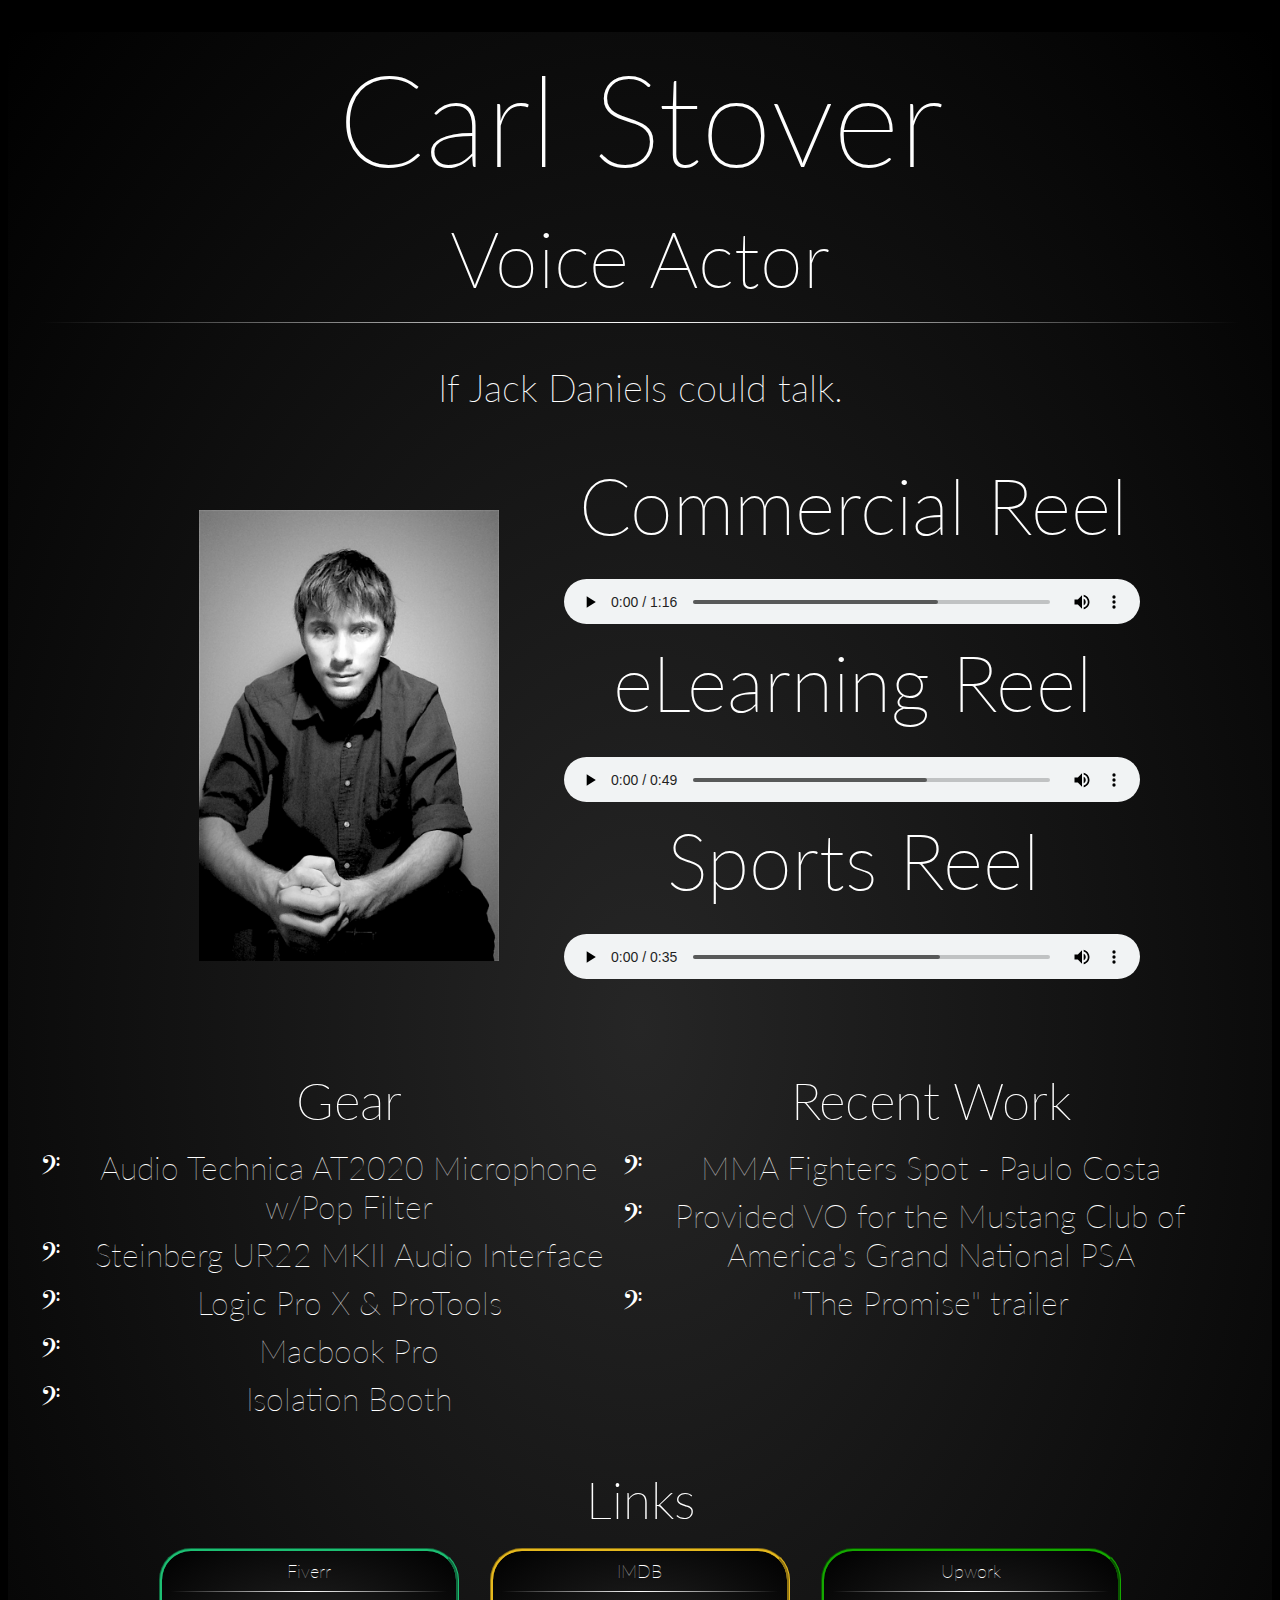
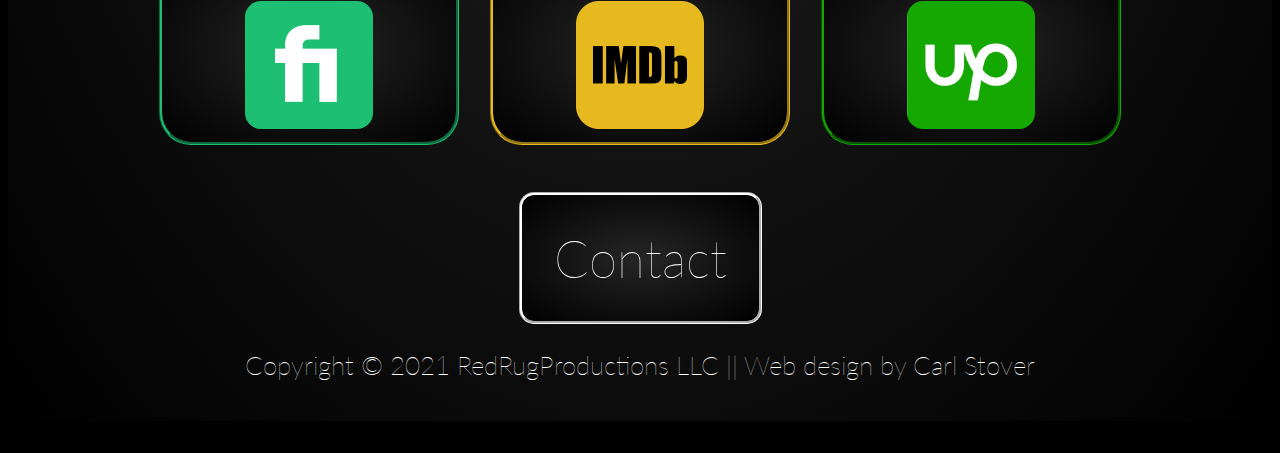
==== commit 817bf485: "Update index.html" ====
--- a/index.html
+++ b/index.html
@@ -2,7 +2,7 @@
 <html lang="en">
 <head>
     <meta charset="UTF-8">
-    <link rel = "stylesheet" href = "main.css";>
+    <link rel = "stylesheet" href = "thewalkingbass.css";>
     <link rel="shortcut icon" type="image/jpg" href="bassclef.jpg" />
     <meta name = "viewport" content = "width = device-width, initial-scale = 1.0">
     <link rel="preconnect" href="https://fonts.googleapis.com">
--- a/thewalkingbass.css
+++ b/thewalkingbass.css
@@ -0,0 +1,160 @@
+html
+{
+    text-align: center;
+    background-color: black;
+    color: white;
+    height: min-content;
+}
+
+body
+{
+    font-family: 'Lato', sans-serif;    
+    font-weight: 100;
+    height: min-content;
+    background-image: radial-gradient(#262626, black);
+
+}
+
+h1, h2, h3, h4, h5, h6
+{
+    padding: 1vh;
+    margin: 0;
+    font-weight: 200;
+}
+
+hr {
+    height: 1px;
+    margin: 1vh 0;
+    background: -webkit-gradient(linear, 0 0, 100% 0, from(rgba(0, 0, 0, 0)), color-stop(0.5, white), to(rgba(0, 0, 0, 0)));
+    border: 0;
+}
+
+li
+{
+    font-size: 2.5vw;
+    margin-bottom: 1vh;
+    list-style-type: ' \01D122';
+
+}
+
+a
+{
+    color: white;
+    text-decoration: none;
+}
+
+audio
+{
+    width: 100%;
+    height: 5vh;
+}
+
+#firstsection
+{
+    margin: 2.5%;
+}
+
+
+#secondsection
+{
+    margin: 2.5%;
+
+}
+#headshot
+{
+    display: inline-block;
+    width: 48%;
+    left: 0;
+    vertical-align: middle;
+}
+#reels
+{
+    display: inline-block;
+    width: 48%;
+    vertical-align: top;
+}
+
+#thirdsection
+{
+    margin: 2.5%;
+}
+#gear
+{
+    display: inline-block;
+    vertical-align: middle;
+    width: 48%;
+}
+#recentwork
+{
+    display: inline-block;
+    width: 48%;
+    vertical-align: top;
+}
+
+#fourthsection
+{
+    margin: 2.5%;
+}
+
+.linkbutton
+{
+    height: min-content;
+    width: 25%;
+    background-image: radial-gradient(#262626, black);
+    border: groove 3px white;
+    border-radius: 2.5vw;
+    color: white;
+    padding: 1vh;
+    font: inherit;
+    margin-inline: 1vw;
+    font-size: 2vh;
+    cursor: pointer;
+    overflow-x: hidden;
+    text-decoration: none;
+    display: inline-block;
+    transition: all 0.3s;
+}
+
+.icon
+{
+    width: 10vw;
+}
+
+#footer
+{
+    margin: 2.5%;
+    text-align: center;
+    padding-bottom: 1.25%;
+    padding-top: 1.25%;
+
+}
+
+#contactbutton
+{
+background-image: radial-gradient(#262626, black);
+border: groove 3px white;
+border-radius: 15px;
+font: inherit;
+color: white;
+font-size: 3rem;
+padding: 2.5vw;
+cursor: pointer;
+transition: all 0.3s;
+}
+
+
+@media screen and (max-width: 1024px) {
+    #headshot, #reels {
+      width: 100%;
+    }
+    audio
+    {
+        width: 80%;
+    }
+  }
+
+
+
+
+
+  
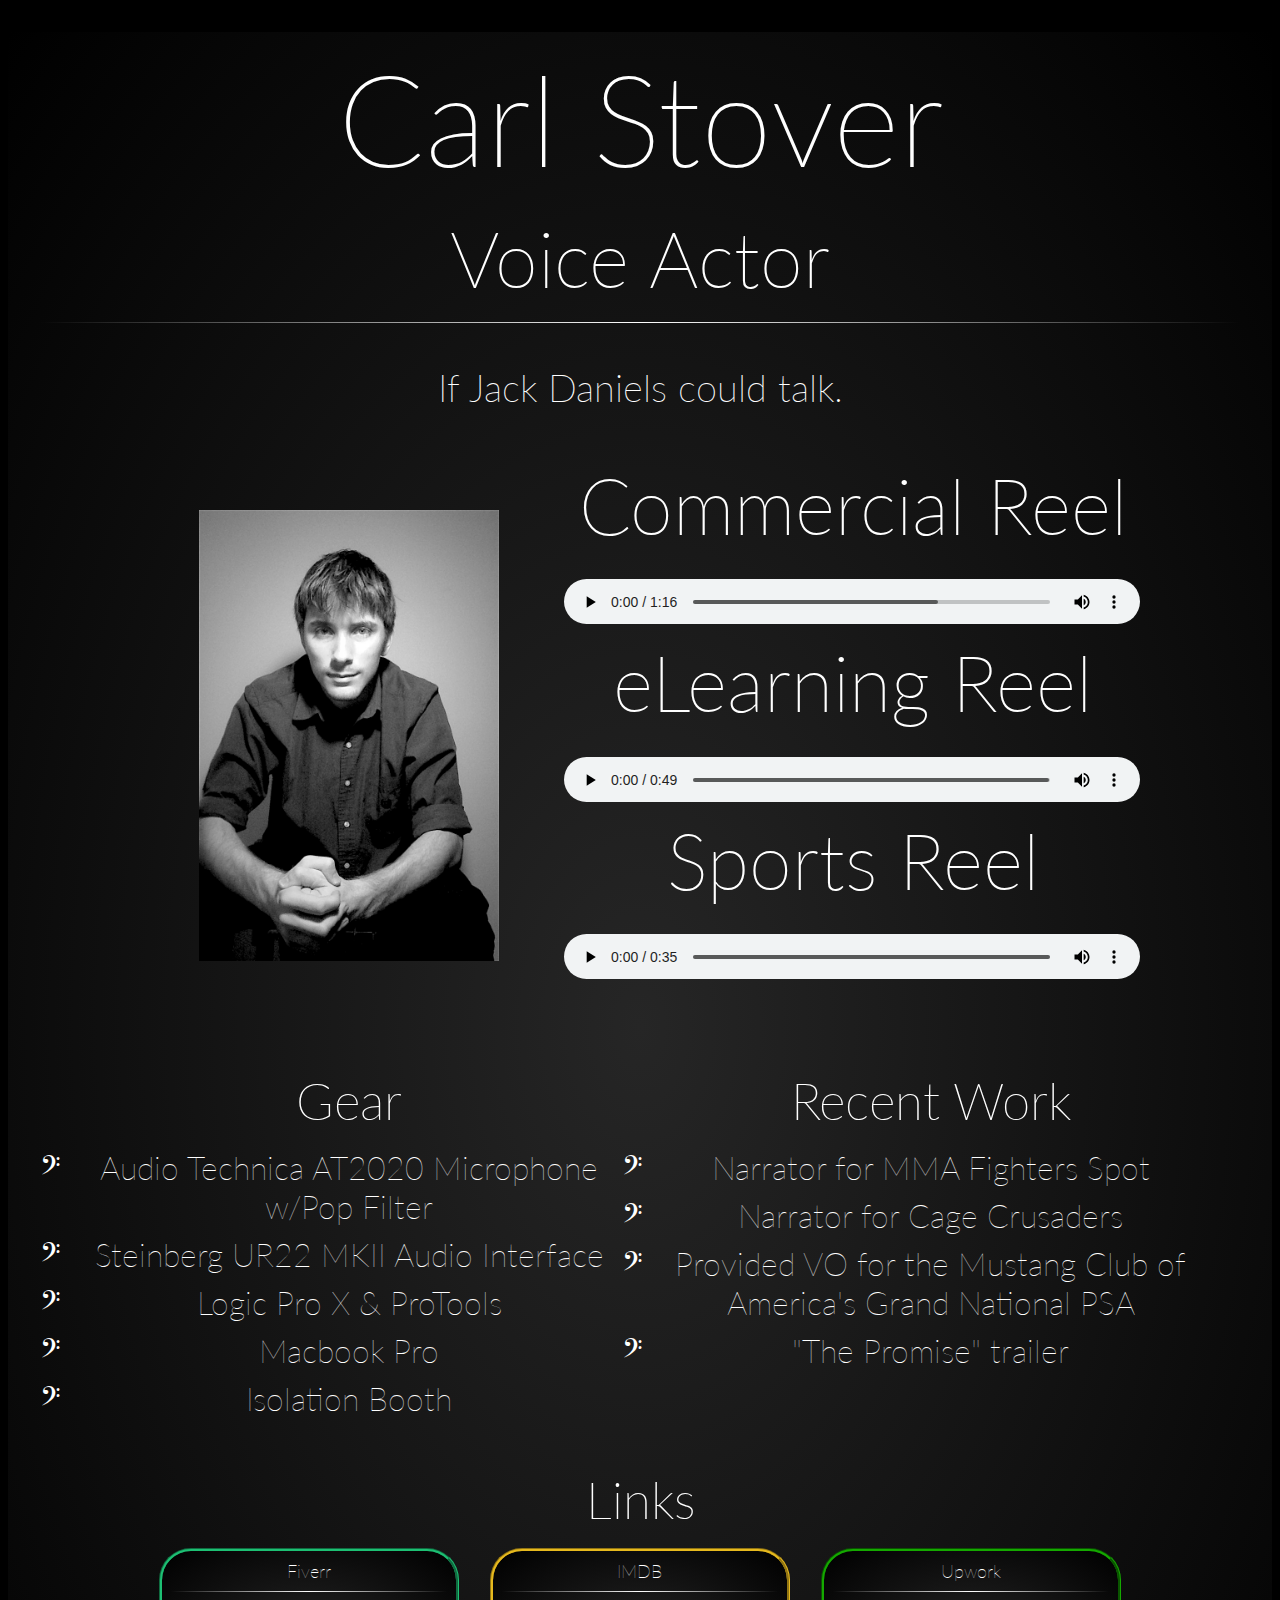
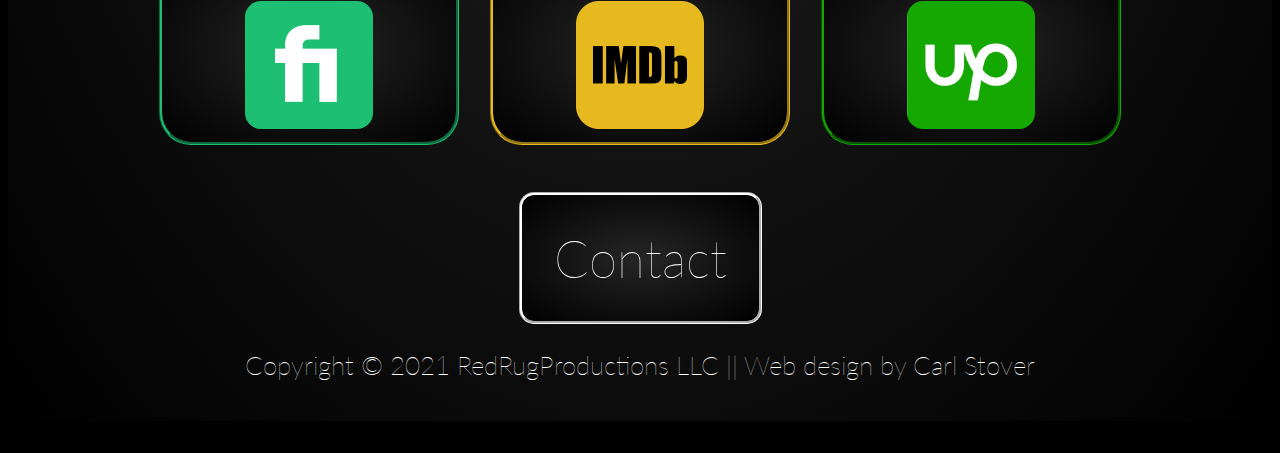
==== commit 8ad66515: "Update index.html" ====
--- a/index.html
+++ b/index.html
@@ -47,7 +47,8 @@
         </div>
     <div id = recentwork>
         <h4 style = "font-size: 4vw; margin: 0.5rem"> Recent Work </h4> 
-            <li><a href="https://www.youtube.com/watch?v=Y06CCARj7p4&t=37s&ab_channel=MMAFightersSpot" target="_blank">  MMA Fighters Spot - Paulo Costa</a></li>
+            <li><a href="https://www.youtube.com/watch?v=Y06CCARj7p4&t=37s&ab_channel=MMAFightersSpot" target="_blank">  Narrator for MMA Fighters Spot </a></li>
+            <li><a href="https://www.youtube.com/watch?v=oSxrGMZppeY&t=78s&ab_channel=CageCrusaders" target="_blank">  Narrator for Cage Crusaders </a></li>
             <li>  Provided VO for the Mustang Club of America's Grand National PSA</li>
             <li><a href="https://www.instagram.com/p/CSRpZX1H_sy" target="_blank">  "The Promise" trailer</a></li>
     </div>
--- a/thewalkingbass.css
+++ b/thewalkingbass.css
@@ -11,6 +11,7 @@
     font-family: 'Lato', sans-serif;    
     font-weight: 100;
     height: min-content;
+    color: white;
     background-image: radial-gradient(#262626, black);
 
 }
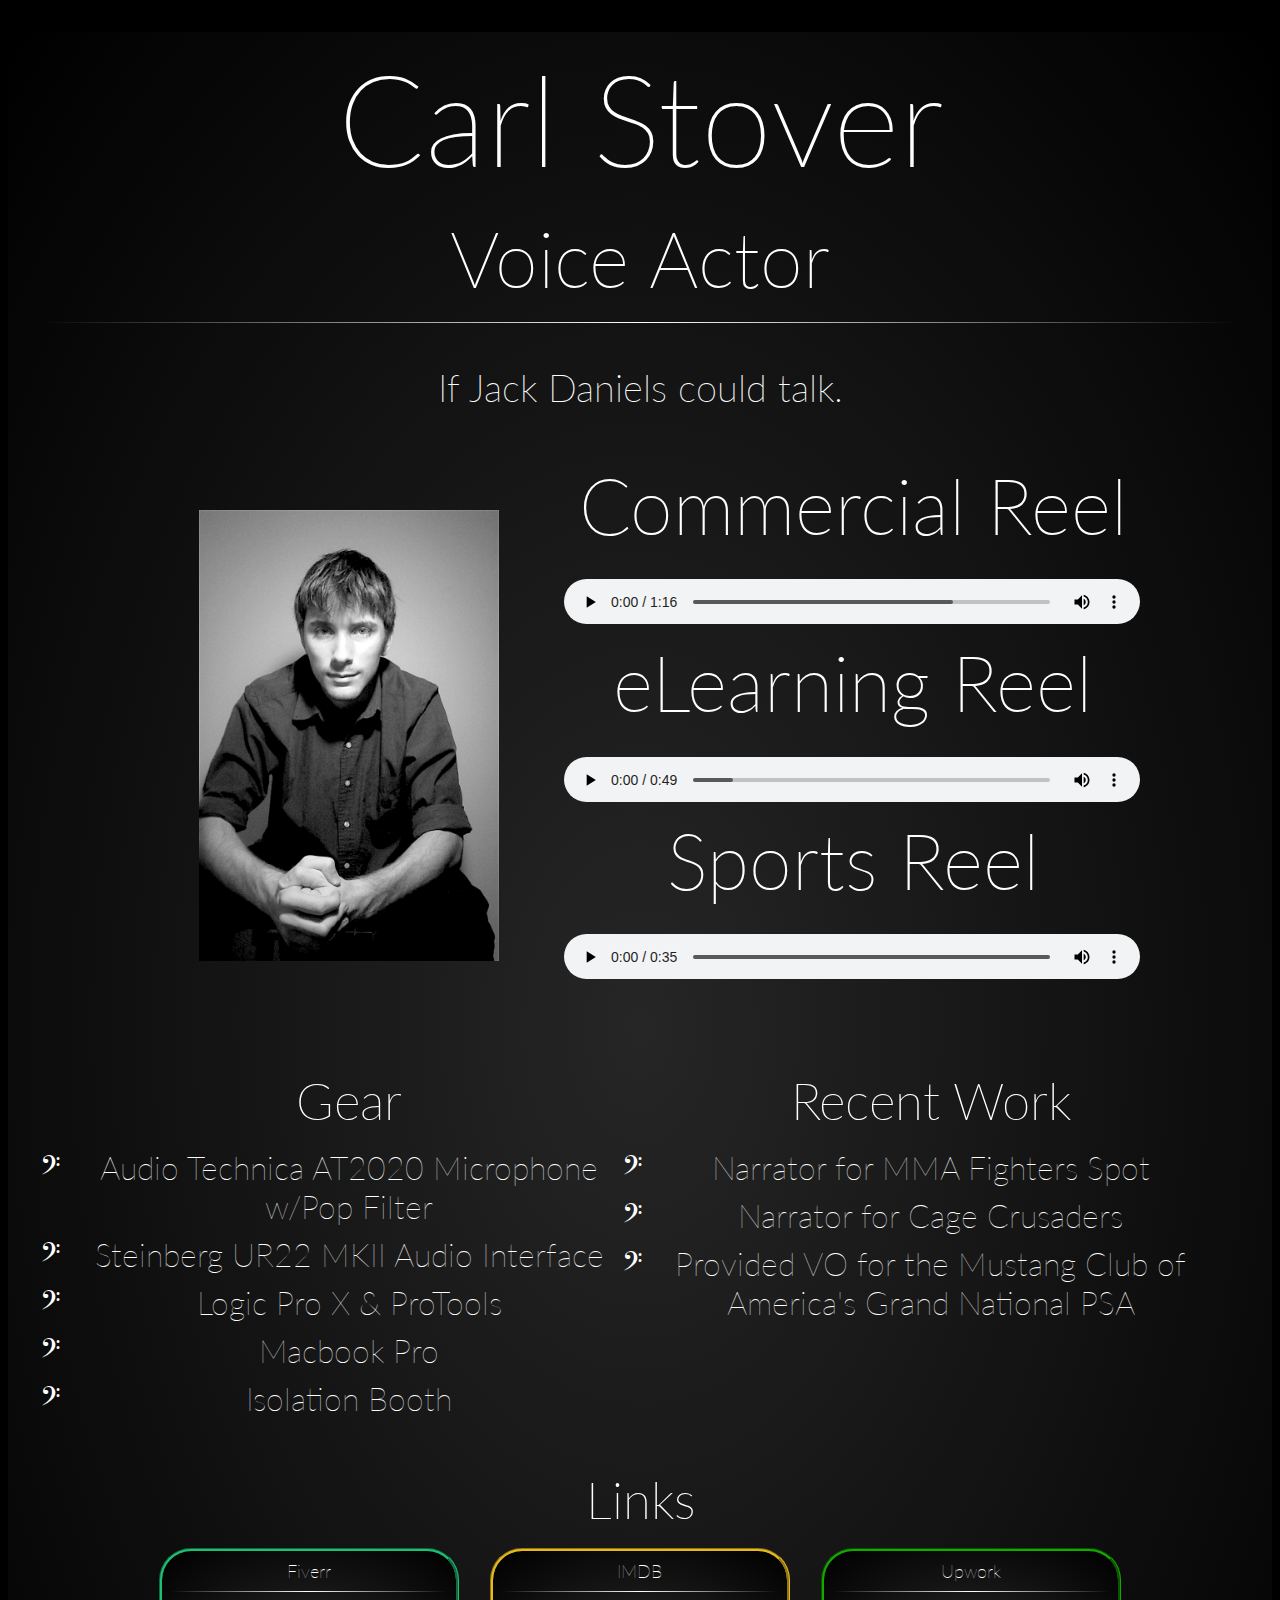
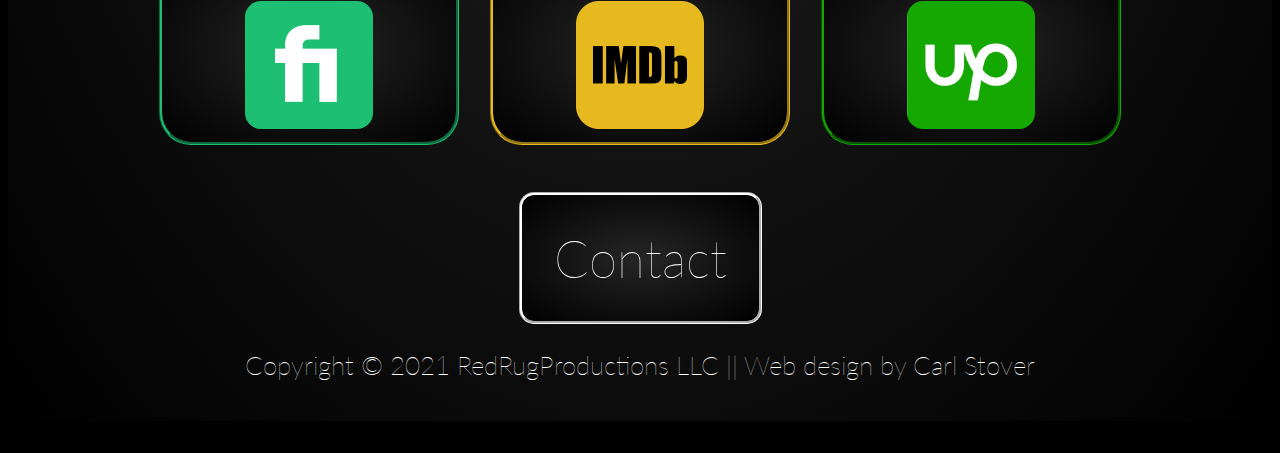
==== commit 4912243c: "Update index.html" ====
--- a/index.html
+++ b/index.html
@@ -50,7 +50,6 @@
             <li><a href="https://www.youtube.com/watch?v=Y06CCARj7p4&t=37s&ab_channel=MMAFightersSpot" target="_blank">  Narrator for MMA Fighters Spot </a></li>
             <li><a href="https://www.youtube.com/watch?v=oSxrGMZppeY&t=78s&ab_channel=CageCrusaders" target="_blank">  Narrator for Cage Crusaders </a></li>
             <li>  Provided VO for the Mustang Club of America's Grand National PSA</li>
-            <li><a href="https://www.instagram.com/p/CSRpZX1H_sy" target="_blank">  "The Promise" trailer</a></li>
     </div>
 </div>
 
